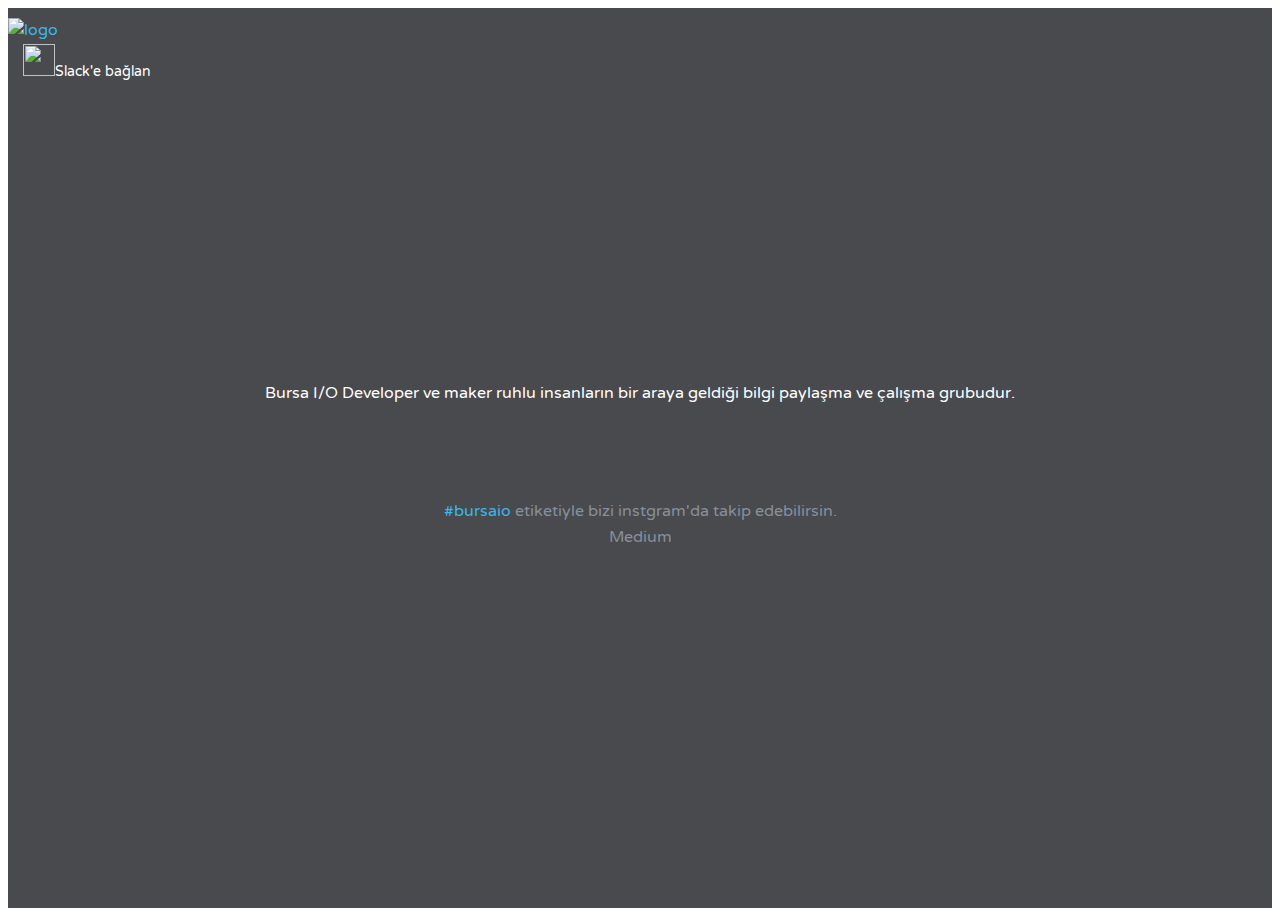
==== index.html @ a6c369d2 "gereksiz marginler kaldırıldı" ====
<!DOCTYPE html>
<html lang="en">

<head>
	<meta charset="utf-8">
	<meta http-equiv="X-UA-Compatible" content="IE=edge">
	<meta name="viewport" content="width=device-width, initial-scale=1">
	<!-- The above 3 meta tags *must* come first in the head; any other head content must come *after* these tags -->

	<title>Bursa I/O; Girişimcili, maker , teknoloji sohbetleri ve farklı konular ilgili atolyeler</title>

	
	<!-- Google font -->
	<link href="https://fonts.googleapis.com/css?family=Montserrat:400,700%7CVarela+Round" rel="stylesheet">

	<!-- Bootstrap -->
	<link type="text/css" rel="stylesheet" href="css/bootstrap.min.css" />

	<!-- Owl Carousel -->
	<link type="text/css" rel="stylesheet" href="css/owl.carousel.css" />
	<link type="text/css" rel="stylesheet" href="css/owl.theme.default.css" />

	<!-- Magnific Popup -->
	<link type="text/css" rel="stylesheet" href="css/magnific-popup.css" />

	<!-- Font Awesome Icon -->
	<link rel="stylesheet" href="css/font-awesome.min.css">

	<!-- Custom stlylesheet -->
	<link type="text/css" rel="stylesheet" href="css/style.css" />
<link type="text/css" rel="stylesheet" href="css/extra.css" />
	<!-- HTML5 shim and Respond.js for IE8 support of HTML5 elements and media queries -->
	<!-- WARNING: Respond.js doesn't work if you view the page via file:// -->
	<!--[if lt IE 9]>
		<script src="https://oss.maxcdn.com/html5shiv/3.7.3/html5shiv.min.js"></script>
		<script src="https://oss.maxcdn.com/respond/1.4.2/respond.min.js"></script>
	<![endif]-->
</head>

<body>
	<!-- Header -->
	<header id="home">
		<!-- Background Image -->
		<div class="bg-img" style="background-image: url('./img/background1.jpg');">
			<div class="overlay"></div>
		</div>
		<!-- /Background Image -->

		<!-- Nav -->
		<nav id="nav" class="navbar nav-transparent">
			<div class="container">

				<div class="navbar-header">
					<!-- Logo -->
					<div class="navbar-brand">
						<a href="index.html">
							<img class="logo" src="img/iologo.png" alt="logo">
							<img class="logo-alt" src="img/iologo.png" alt="logo">
						</a>
					</div>
					<!-- /Logo -->

					<!-- Collapse nav button -->
					<div class="nav-collapse">
						<span></span>
					</div>
					<!-- /Collapse nav button -->
				</div>

				<!--  Main navigation  -->
				<ul class="main-nav nav navbar-nav navbar-right">
					<li><a target="_blank" href="https://join.slack.com/t/bursaio/shared_invite/enQtMjYwOTU2ODk0NzQzLWM4YjNhZTA3ZDBiMmE3MjcxOTRmMTJjODY3Y2EzZjg5NmYzMTY0ZDVkNGVlN2Y0MDY4NTA2MGJkOGNlYTZiODk"><img src="img/slack.png" width="32" height="32">Slack'e bağlan</a></li>
				</ul>
				<!-- /Main navigation -->

			</div>
		</nav>
		<!-- /Nav -->

		<!-- home wrapper -->
		<div class="home-wrapper">
			<div class="container">
				<div class="row">

					<!-- home content -->
					<div class="col-md-10 col-md-offset-1">
						<div class="home-content">
							<p class="white-text">Bursa I/O Developer ve maker ruhlu insanların bir araya geldiği bilgi paylaşma ve çalışma grubudur.</p>
							<div class="d-flex">
								<a href="#"><i class="fa fa-facebook-f fa-2x"></i></a>
								<a href="#"><i class="fa fa-instagram fa-2x"></i></a>
								<a href="#"><i class="fa fa-github fa-2x"></i></a>
								<a href="#"><i class="fa fa-meetup fa-2x"></i></a>
								<a href="#"><i class="fa fa-slack fa-2x"></i></a>
								<a href="#"><i class="fa fa-podcast fa-2x"></i></a>
								<a href="#"><i class="fa fa-youtube fa-2x"></i></a>
								<a href="#"><i class="fa fa-medium fa-2x"></i></a>
								
							</div>
						</div>
						
					</div>
					<div><br><br></div>
					<div class="col-md-12">
						<div class="col-md-6" id='instgram'>
							<a href="https://www.instagram.com/explore/tags/bursaio/" target="_blank">#bursaio </a> etiketiyle bizi instgram'da takip edebilirsin.
							<ul id="instafeed"></ul>

						</div>
						<div class="col-md-6 medium" >
							 Medium
							<div class="row" id="Medium">
								
							</div>
						</div>						
					</div>
					<!-- /home content -->

				</div>
			</div>
		</div>
		<!-- /home wrapper -->

	</header>
	<!-- /Header -->

	
	<!-- jQuery Plugins -->
	<script type="text/javascript" src="js/jquery.min.js"></script>
	
	
	<script type="text/javascript" src="js/instafeed.min.js"></script>
	<script type="text/javascript" src="js/instgram.js"></script>
	<script type="text/javascript" src="js/medium.js"></script>
</body>

</html>
---- css/style.css ----
/*
Theme Name:
Author: yaminncco

Colors:
	Body 		  : #868F9B
	Headers 	: #10161A
	Primary 	: #3db6eb
	Dark      : #FCFCFF
	Grey 		  : #F4F4F4 #FAFAFA #EEE

Fonts: Montserrat Varela Round

Table OF Contents
------------------------------------
1 > General
2 > Logo
3 > Navigation
4 > Header
5 > About
6 > Portfolio
7 > Services
8 >  Why choose us
9 >  Numbers
10 > Pricing
11 > Testimonial
12 > Team
13 > Blog
14 > Blog post
15 > Blog sidebar
16 > Contact
17 > Footer
18 > Responsive
19 > Owl theme
20 > Back to top
21 > Preloader

------------------------------------*/

/*------------------------------------*\
	General
\*------------------------------------*/


/* -- typography -- */

body {
    font-family: 'Varela Round', sans-serif;
    font-size: 16px;
    line-height: 1.6;
    overflow-x: hidden;
    color: #868F9B;
}

h1, h2, h3, h4, h5, h6 {
    font-family: 'Montserrat', sans-serif;
    font-weight: 700;
    margin-top: 0px;
    margin-bottom: 20px;
    color: #10161A;
}

h1 {
    font-size: 54px;
}

h2 {
    font-size: 36px;
}

h3 {
    font-size: 21px;
}

h4 {
    font-size: 18px;
}

h5 {
    font-size: 16px;
}

a {
    color: #3db6eb;
    text-decoration: none;
    -webkit-transition: 0.2s opacity;
    transition: 0.2s opacity;
}

a:hover, a:focus {
    text-decoration: none;
    outline: none;
    opacity: 0.8;
    color: #3db6eb;
}

.main-color {
    color: #3db6eb;
}

.white-text {
    color: #FFF;
}

::-moz-selection {
    background-color: #3db6eb;
    color: #FFF;
}

::selection {
    background-color: #3db6eb;
    color: #FFF;
}

ul, ol {
    margin: 0;
    padding: 0;
    list-style: none
}

/* -- section  -- */

.section {
    position: relative;
}

.md-padding {
    padding-top: 120px;
    padding-bottom: 120px;
}

.sm-padding {
    padding-top: 60px;
    padding-bottom: 60px;
}


/* --  background section  -- */

.bg-grey {
    background-color: #FAFAFA;
    border-top: 1px solid #EEE;
    border-bottom: 1px solid #EEE;
}

.bg-dark {
    background-color: #1C1D21;
}


/* --  background image section  -- */

.bg-img {
    position: absolute;
    left: 0;
    top: 0;
    right: 0;
    bottom: 0;
    z-index: -1;
    background-position: center;
    background-size: cover;
    background-attachment: fixed;
}

.bg-img .overlay {
    position: absolute;
    left: 0;
    top: 0;
    right: 0;
    bottom: 0;
    opacity: .8;
    background: #1C1D21;
}


/* --  section header  -- */

.section-header {
    position: relative;
    margin-bottom: 60px;
}

.section-header .title {
    text-transform: capitalize;
}

.title:after {
    content:"";
  	display:block;
  	height:4px;
  	width:40px;
  	background-color: #3db6eb;
    margin-top: 20px;
}

.text-center .title:after {
    margin: 20px auto 0px;
}

/* --  Input  -- */

input[type="text"], input[type="email"], input[type="password"], input[type="number"], input[type="date"], input[type="url"], input[type="tel"], textarea {
    height: 40px;
    width: 100%;
    border: none;
	  background: #F4F4F4;
    border-bottom: 2px solid #EEE;
    color: #354052;
    padding: 0px 10px;
    opacity: 0.5;
    -webkit-transition: 0.2s border-color, 0.2s opacity;
    transition: 0.2s border-color, 0.2s opacity;
}

textarea {
    padding: 10px 10px;
    min-height: 80px;
    resize: vertical;
}

input[type="text"]:focus, input[type="email"]:focus, input[type="password"]:focus, input[type="number"]:focus, input[type="date"]:focus, input[type="url"]:focus, input[type="tel"]:focus, textarea:focus {
    border-color: #3db6eb;
    opacity: 1;
}

/* --  Buttons  -- */

.main-btn, .white-btn, .outline-btn {
    display: inline-block;
    padding: 10px 35px;
    margin: 3px;
    border: 2px solid transparent;
    border-radius: 3px;
    -webkit-transition: 0.2s opacity;
    transition: 0.2s opacity;
}

.main-btn {
    background: #3db6eb;
    color: #FFF;
}

.white-btn {
    background: #FFF;
    color: #10161A !important;
}

.outline-btn {
    background: transparent;
    color: #3db6eb !important;
    border-color: #3db6eb;
}

.main-btn:hover, .white-btn:hover, .outline-btn:hover {
    opacity: 0.8;
}


/*------------------------------------*\
	Logo
\*------------------------------------*/

.navbar-brand {
    padding: 0;
}

.navbar-brand .logo, .navbar-brand .logo-alt {
    max-height: 50px;
    display: block;
}

#nav:not(.nav-transparent):not(.fixed-nav) .navbar-brand .logo-alt {
	display: none;
}

#nav.nav-transparent:not(.fixed-nav) .navbar-brand .logo {
	display: none;
}

#nav.fixed-nav .navbar-brand .logo-alt {
    display: none;
}

@media only screen and (max-width: 767px) {
    #nav.nav-transparent .navbar-brand .logo-alt {
        display: none !important;
    }
    #nav.nav-transparent .navbar-brand .logo {
        display: block !important;
    }
}


/*------------------------------------*\
	Navigation
\*------------------------------------*/

#nav {
    padding: 10px 0px;
    background: #FFF;
    -webkit-transition: 0.2s padding;
    transition: 0.2s padding;
    z-index: 999;
}

#nav.navbar {
    border: none;
    border-radius: 0;
    margin-bottom: 0px;
}

#nav.fixed-nav {
    position: fixed;
    left: 0;
    right: 0;
    padding: 0px 0px;
    background-color: #FFF !important;
    border-bottom: 1px solid #EEE;
}

#nav.nav-transparent {
    background: transparent;
}


/* -- default nav -- */

@media only screen and (min-width: 768px) {
    .main-nav li {
        padding: 0px 15px;
    }
    .main-nav li a {
        font-size: 14px;
        -webkit-transition: 0.2s color;
        transition: 0.2s color;
    }
    .main-nav>li>a {
        color: #10161A;
        padding: 15px 0px;
    }
    #nav.nav-transparent:not(.fixed-nav) .main-nav>li>a {
        color: #fff;
    }
    .main-nav>li>a:hover, .main-nav>li>a:focus, .main-nav>li.active>a {
        background: transparent;
        color: #3db6eb;
    }
    .main-nav>li>a:after {
        content: "";
        display: block;
        background-color: #3db6eb;
        height: 2px;
        width: 0%;
        -webkit-transition: 0.2s width;
        transition: 0.2s width;
    }
    .main-nav>li>a:hover:after, .main-nav>li.active>a:after {
        width: 100%;
    }
    /* dropdown */
    .has-dropdown {
        position: relative;
    }
    .has-dropdown>a:before {
        font-family: 'FontAwesome';
        content: "\f054";
        font-size: 6px;
        margin-left: 6px;
        float: right;
        -webkit-transform: rotate(90deg);
        -ms-transform: rotate(90deg);
        transform: rotate(90deg);
        -webkit-transition: 0.2s transform;
        transition: 0.2s transform;
    }
    .dropdown {
        position: absolute;
        right: -50%;
        top: 0;
        background-color: #3db6eb;
        width: 200px;
        -webkit-box-shadow: 0px 5px 5px -5px rgba(53, 64, 82, 0.2);
        box-shadow: 0px 5px 5px -5px rgba(53, 64, 82, 0.2);
        -webkit-transform: translateY(15px) translateX(50%);
        -ms-transform: translateY(15px) translateX(50%);
        transform: translateY(15px) translateX(50%);
        opacity: 0;
        visibility: hidden;
        -webkit-transition: 0.2s all;
        transition: 0.2s all;
    }
    .main-nav>.has-dropdown>.dropdown {
        top: 100%;
        right: 50%;
    }
    .main-nav>.has-dropdown>.dropdown .dropdown.dropdown-left {
        right: 150%;
    }
    .dropdown li a {
        display: block;
        color: #FFF;
        border-top: 1px solid rgba(250, 250, 250, 0.1);
        padding: 10px 0px;
    }
    .dropdown li:nth-child(1) a {
        border-top: none;
    }
    .has-dropdown:hover>.dropdown {
        opacity: 1;
        visibility: visible;
        -webkit-transform: translateY(0px) translateX(50%);
        -ms-transform: translateY(0px) translateX(50%);
        transform: translateY(0px) translateX(50%);
    }
    .has-dropdown:hover>a:before {
        -webkit-transform: rotate(0deg);
        -ms-transform: rotate(0deg);
        transform: rotate(0deg);
    }
    .nav-collapse {
        display: none;
    }
}


/* -- mobile nav -- */

@media only screen and (max-width: 767px) {
    #nav {
        padding: 0px 0px;
    }
    #nav.nav-transparent {
        background: #FFF;
    }
    .main-nav {
        position: fixed;
        right: 0;
        height: calc(100vh - 80px);
        -webkit-box-shadow: 0px 80px 0px 0px #1C1D21;
        box-shadow: 0px 80px 0px 0px #1C1D21;
        max-width: 250px;
        width: 0%;
        -webkit-transform: translateX(100%);
        -ms-transform: translateX(100%);
        transform: translateX(100%);
        margin: 0;
        overflow-y: auto;
        background: #1C1D21;
        -webkit-transition: 0.2s all;
        transition: 0.2s all;
    }
    #nav.open .main-nav {
        -webkit-transform: translateX(0%);
        -ms-transform: translateX(0%);
        transform: translateX(0%);
        width: 100%;
    }
    .main-nav li {
        border-top: 1px solid rgba(250, 250, 250, 0.1);
    }
    .main-nav li a {
        display: block;
        color: #FFF;
        -webkit-transition: 0.2s all;
        transition: 0.2s all;
    }
    .main-nav>li.active {
        border-left: 6px solid #3db6eb;
    }
    .main-nav li a:hover, .main-nav li a:focus {
        background-color: #3db6eb;
        color: #FFF;
        opacity: 1;
    }
    .has-dropdown>a:after {
        content: "\f054";
        font-family: 'FontAwesome';
        float: right;
        -webkit-transition: 0.2s -webkit-transform;
        transition: 0.2s -webkit-transform;
        transition: 0.2s transform;
        transition: 0.2s transform, 0.2s -webkit-transform;
    }
    .dropdown {
        opacity: 0;
        visibility: hidden;
        height: 0;
        background: rgba(250, 250, 250, 0.1);
    }
    .dropdown li a {
        padding: 6px 10px;
    }
    .has-dropdown.open-drop>a:after {
        -webkit-transform: rotate(90deg);
        -ms-transform: rotate(90deg);
        transform: rotate(90deg);
    }
    .has-dropdown.open-drop>.dropdown {
        opacity: 1;
        visibility: visible;
        height: auto;
        -webkit-transition: 0.2s all;
        transition: 0.2s all;
    }
}


/* -- nav btn collapse -- */

.nav-collapse {
    position: relative;
    float: right;
    width: 40px;
    height: 40px;
    margin-top: 5px;
    margin-right: 5px;
    cursor: pointer;
    z-index: 99999;
}

.nav-collapse span {
    display: block;
    -webkit-transform: translate(-50%, -50%);
    -ms-transform: translate(-50%, -50%);
    transform: translate(-50%, -50%);
    position: absolute;
    top: 50%;
    left: 50%;
    width: 25px;
}

.nav-collapse span:before, .nav-collapse span:after {
    content: "";
    display: block;
}

.nav-collapse span, .nav-collapse span:before, .nav-collapse span:after {
    height: 4px;
    background: #10161A;
    -webkit-transition: 0.2s all;
    transition: 0.2s all;
}

.nav-collapse span:before {
    -webkit-transform: translate(0%, 10px);
    -ms-transform: translate(0%, 10px);
    transform: translate(0%, 10px);
}

.nav-collapse span:after {
    -webkit-transform: translate(0%, -14px);
    -ms-transform: translate(0%, -14px);
    transform: translate(0%, -14px);
}

#nav.open .nav-collapse span {
    background: transparent;
}

#nav.open .nav-collapse span:before {
    -webkit-transform: translateY(0px) rotate(-135deg);
    -ms-transform: translateY(0px) rotate(-135deg);
    transform: translateY(0px) rotate(-135deg);
}

#nav.open .nav-collapse span:after {
    -webkit-transform: translateY(-4px) rotate(135deg);
    -ms-transform: translateY(-4px) rotate(135deg);
    transform: translateY(-4px) rotate(135deg);
}


/*------------------------------------*\
	Header
\*------------------------------------*/

header {
    position: relative;
}

#home {
    height: 100vh;
}

#home .home-wrapper {
    position: absolute;
    left: 0px;
    right: 0px;
    top: 50%;
    -webkit-transform: translateY(-50%);
    -ms-transform: translateY(-50%);
    transform: translateY(-50%);
    text-align: center;
}

.home-content h1 {
  text-transform: uppercase;
}
.home-content button {
  margin-top: 20px;
}

.header-wrapper h2 {
    display: inline-block;
    margin-bottom: 0px;
}

.header-wrapper .breadcrumb {
    float: right;
    background: transparent;
    margin-bottom: 0px;
}

.header-wrapper .breadcrumb .breadcrumb-item.active {
    color: #868F9B;
}

.breadcrumb>li+li:before {
    color: #868F9B;
}

.d-flex>a{
    margin:10px;
}


/*
Medium İçerik
*/
#Medium{
    overflow-y: scroll;
    max-height: 220px;
}

#Medium a{
    color: #90c052;
}
.blog-post{
    margin-bottom: 10px;
}

#Medium h4{
    margin-bottom: 0;
}

#Medium span{
    text-align: left;
}


/*------------------------------------*\
	About
\*------------------------------------*/

.about {
    position: relative;
    text-align: center;
    padding: 40px 20px;
    border: 1px solid #EEE;
    margin: 15px 0px;
}

.about i {
    font-size: 36px;
    color: #3db6eb;
    margin-bottom: 20px;
}

.about:after {
    content: "";
    background-color: #1C1D21;
    position: absolute;
    left: 0;
    top: 0;
    bottom: 0;
    width: 0%;
    z-index: -1;
    -webkit-transition: 0.2s width;
    transition: 0.2s width;
}

.about:hover:after {
    width: 100%;
}

.about h3 {
    -webkit-transition: 0.2s color;
    transition: 0.2s color;
}

.about:hover h3 {
    color: #fff;
}


/*------------------------------------*\
	Portfolio
\*------------------------------------*/

.work {
    position: relative;
    padding: 20px;
}

.work>img {
  width: 100%;
}

.work .overlay {
    background: #1C1D21;
    position: absolute;
    top: 0px;
    left: 0px;
    right: 0px;
    bottom: 0px;
    opacity: 0;
    -webkit-transition: 0.2s opacity;
    transition: 0.2s opacity;
    -webkit-transition-delay: 0.2s;
    transition-delay: 0.2s;
}

.work:hover .overlay {
    -webkit-transition-delay: 0s;
    transition-delay: 0s;
    opacity: 0.8;
}

.work .work-content {
    position: absolute;
    left: 25px;
    right: 25px;
    top: 50%;
    text-align: center;
    -webkit-transform: translateY(-50%);
    -ms-transform: translateY(-50%);
    transform: translateY(-50%);
}

.work .work-content h3 {
    -webkit-transform: translateY(100%);
    -ms-transform: translateY(100%);
    transform: translateY(100%);
    opacity: 0;
    color: #FFF;
    margin-bottom: 10px;
    -webkit-transition: 0.2s all;
    transition: 0.2s all;
    -webkit-transition-delay: 0.1s;
    transition-delay: 0.1s;
}

.work:hover .work-content h3 {
    -webkit-transform: translateY(0%);
    -ms-transform: translateY(0%);
    transform: translateY(0%);
    opacity: 1;
    -webkit-transition-delay: 0.1s;
    transition-delay: 0.1s;
}

.work .work-content span {
    display: block;
    text-transform: uppercase;
    -webkit-transform: translateY(100%);
    -ms-transform: translateY(100%);
    transform: translateY(100%);
    opacity: 0;
    color: #3db6eb;
    margin-bottom: 5px;
    -webkit-transition: 0.2s all;
    transition: 0.2s all;
    -webkit-transition-delay: 0.2s;
    transition-delay: 0.2s;
}

.work:hover .work-content span {
    -webkit-transform: translateY(0%);
    -ms-transform: translateY(0%);
    transform: translateY(0%);
    opacity: 1;
    -webkit-transition-delay: 0s;
    transition-delay: 0s;
}

.work .work-link {
    text-align: center;
    margin-top: 20px;
    opacity: 0;
    -webkit-transition: 0.2s opacity;
    transition: 0.2s opacity;
}

.work .work-link a {
    display: inline-block;
    width: 50px;
    height: 50px;
    background-color: #3db6eb;
    color: #FFF;
    line-height: 50px;
    text-align: center;
}

.work:hover .work-link {
    -webkit-transition-delay: 0.2s;
    transition-delay: 0.2s;
    opacity: 1;
}


/*------------------------------------*\
	Services
\*------------------------------------*/

.service {
    position: relative;
    padding: 40px 20px 40px 70px;
    margin: 15px 0px;
    border: 1px solid #EEE;
}

.service i {
    position: absolute;
    left: 20px;
    text-align: center;
    font-size: 32px;
    color: #3db6eb;
    border-radius: 50%;
}

.service:after {
    content: "";
    background-color: #1C1D21;
    position: absolute;
    left: 0;
    top: 0;
    bottom: 0;
    width: 0%;
    z-index: -1;
    -webkit-transition: 0.2s width;
    transition: 0.2s width;
}

.service:hover:after {
    width: 100%;
}

.service h3 {
  -webkit-transition: 0.2s color;
  transition: 0.2s color;
}

.service:hover h3 {
    color: #fff;
}

/*------------------------------------*\
	Why choose us
\*------------------------------------*/

.feature {
    margin: 15px 0px;
}
.feature i {
    float: left;
    padding: 5px;
    border-radius: 50%;
    color: #3db6eb;
    border: 1px solid #3db6eb;
    margin-right: 5px;
}

/*------------------------------------*\
	Numbers
\*------------------------------------*/

.number {
    text-align: center;
    margin: 15px 0px;
}

.number i {
    color: #3db6eb;
    font-size: 36px;
    margin-bottom: 20px;
}

.number h3 {
    font-size: 36px;
    margin-bottom: 10px;
}


/*------------------------------------*\
	Pricing
\*------------------------------------*/

.pricing {
    position: relative;
    text-align: center;
    border: 1px solid #EEE;
    background-color: #FFF;
    z-index: 11;
    margin: 15px 0px;
}

.pricing::after {
    content: "";
    background-color: #1C1D21;
    position: absolute;
    left: 0;
    right: 0;
    top: 0;
    height: 0%;
    z-index: -1;
    -webkit-transition: 0.2s height;
    transition: 0.2s height;
}

.pricing:hover:after {
    height: 100%;
}

.pricing .price-head {
    position: relative;
    margin-bottom: 20px;
}

.pricing .price-title {
    display: block;
    padding: 40px 0px 20px;
    text-transform: uppercase;
    -webkit-transition: 0.2s color;
    transition: 0.2s color;
}

.pricing:hover .price-title {
    color: #3db6eb;
}

.pricing .price {
    position: relative;
    width: 140px;
    height: 140px;
    line-height: 140px;
    text-align: center;
    margin: auto;
    border-radius: 50%;
    border: 2px solid #3db6eb;
}

.pricing .price h3 {
  font-size: 42px;
  margin: 0px;
  -webkit-transition: 0.2s color;
  transition: 0.2s color;
  -webkit-transform: translateY(-50%);
      -ms-transform: translateY(-50%);
          transform: translateY(-50%);
  top: 50%;
  position: absolute;
  left: 0;
  right: 0;
}

.pricing:hover .price h3 {
    color: #fff;
}

.pricing .duration {
    display: block;
    font-size: 14px;
    text-transform: uppercase;
    color: #10161A;
    -webkit-transition: 0.2s color;
    transition: 0.2s color;
}

.pricing:hover .duration {
    color: #fff;
}

.pricing .price-btn {
    padding-top: 20px;
    padding-bottom: 40px;
}

/*------------------------------------*\
	Testimonial
\*------------------------------------*/

.testimonial {
    margin: 15px 0px;
}

.testimonial-meta {
    position: relative;
    padding-left: 90px;
    height: 70px;
    margin-bottom: 20px;
    padding-top: 10px;
}

.testimonial img {
    position: absolute;
    left: 0;
    top: 0;
    width: 70px !important;
    height: 70px !important;
    border-radius: 50%;
}

.testimonial h3 {
    margin-bottom: 5px;
}

.testimonial span {
    font-size: 14px;
    color: #3db6eb;
    text-transform: uppercase;
}


/*------------------------------------*\
	Team
\*------------------------------------*/

.team {
    position: relative;
    background-color: #F4F4F4;
    padding: 40px 20px;
    margin: 15px 0px;
}

.team::after {
    content: "";
    background-color: #1C1D21;
    position: absolute;
    left: 0;
    right: 0;
    top: 0;
    height: 0%;
    z-index: 1;
    -webkit-transition: 0.2s height;
    transition: 0.2s height;
}

.team:hover:after {
    height: 100%;
}

.team-img {
    position: relative;
    margin-bottom: 20px;
    z-index: 11;
}

.team-img>img {
  width: 100%;
}

.team .overlay {
    background: #1C1D21;
    position: absolute;
    bottom: 0;
    left: 0;
    right: 0;
    top: 0;
    opacity: 0;
    -webkit-transition: 0.2s opacity;
    transition: 0.2s opacity;
}

.team:hover .overlay {
    opacity: 0.8;
}

.team .team-content {
    text-align: center;
    position: relative;
    z-index: 11;
}

.team .team-content h3 {
    margin-bottom: 10px;
    -webkit-transition: 0.2s color;
    transition: 0.2s color;
}

.team .team-content span {
    font-size: 14px;
    text-transform: uppercase;
    -webkit-transition: 0.2s color;
    transition: 0.2s color;
}

.team:hover .team-content h3 {
    color: #FFF;
}

.team:hover .team-content span {
    color: #3db6eb;
}

.team .team-social {
    position: absolute;
    top: 0;
    right: 0;
    opacity: 0;
    -webkit-transition: 0.2s opacity;
    transition: 0.2s opacity;
}

.team .team-social a {
    display: block;
    line-height: 50px;
    width: 50px;
    text-align: center;
    background-color: #3db6eb;
    color: #FFF;
}

.team:hover .team-social {
    opacity: 1;
}


/*------------------------------------*\
	Blog
\*------------------------------------*/

.blog {
    background-color: #FFF;
    margin: 15px 0px;
}

.blog .blog-content {
    padding: 20px 20px 40px;
}

.blog .blog-meta {
    margin-bottom: 20px;
}

.blog .blog-meta li {
    display: inline-block;
    font-size: 14px;
    color: #10161A;
    margin-right: 10px;
}

.blog .blog-meta li i {
    color: #3db6eb;
    margin-right: 5px;
}

/*------------------------------------*\
	Blog post
\*------------------------------------*/

#main .blog .blog-content {
  padding: 20px 0px 0px;
}

#main .blog {
  margin-top: 0px;
}

/* -- blog tags -- */

.blog-tags {
    margin: 40px 0px;
}

.blog-tags h5 {
    margin-bottom: 0;
    display: inline-block;
}

.blog-tags a {
    display: inline-block;
    padding: 6px 13px;
    font-size: 14px;
    margin: 2px 0px;
    background: #F4F4F4;
    color: #10161A;
}

.blog-tags a:hover {
  color: #FFF;
  background-color: #3db6eb;
}

.blog-tags a i {
    margin-right: 3px;
    color: #3db6eb;
}

.blog-tags a:hover i {
  color: #FFF;
}


/* -- blog author -- */

.blog-author {
    margin: 40px 0px;
}

.blog-author .media .media-left {
    padding-right: 20px;
}

.blog-author .media {
    padding: 20px;
    border: 1px solid #EEE;
}

.blog-author .media .media-heading {
    padding-bottom: 20px;
    margin-bottom: 20px;
    border-bottom: 1px solid #EEE;
}

.blog-author .media .media-heading h3 {
    display: inline-block;
    margin: 0;
    text-transform: uppercase;
}

.blog-author .media .media-heading .author-social {
  float: right;
}

.blog-author .author-social a {
    display: inline-block;
    width: 24px;
    height: 24px;
    text-align: center;
    line-height: 24px;
    border-radius: 3px;
    margin-left: 5px;
    color: #FFF;
    background-color: #3db6eb;
}

/* -- blog comments -- */

.blog-comments {
    margin: 40px 0px;
}

.blog-comments .media {
    padding: 20px;
    background-color: #FFF;
    border-top: 1px solid #EEE;
    border-bottom: 0px;
    border-right: 1px solid #EEE;
    border-left: 1px solid #EEE;
    margin-top: 0px;
}

.blog-comments .media:first-child {
    border-bottom: 0px;
}

.blog-comments .media:last-child {
    border-bottom: 1px solid #EEE;
}

.blog-comments .media .media-left {
  padding-right: 20px;
}

.blog-comments .media .media-body .media-heading {
    text-transform: uppercase;
    margin-bottom:10px;
}

.blog-comments .media .media-body .media-heading .time {
    font-size: 12px;
    margin-left: 20px;
    font-weight: 400;
    color: #868F9B;
}

.blog-comments .media .media-body .media-heading .reply {
    float: right;
    margin: 0;
    font-size: 12px;
    text-transform: uppercase;
    font-weight: 400;
}

.blog-comments .media.author {
    background-color: #F4F4F4;
    border-color: #3db6eb;
    border-bottom: 1px solid #3db6eb;
}
.blog-comments .media.author>.media-body>.media-heading {
    color: #3db6eb;
}

.blog-comments .media.author + .media {
    border-top: 0px;
}

/* blog reply form */

.reply-form {
    margin: 40px 0px;
}

.reply-form form .input, .reply-form form .input , .reply-form form textarea {
	margin-bottom:20px;
}

.reply-form form .input, .reply-form form .input {
    width: calc(50% - 10px);
    display: inline-block;
}

.reply-form form .input:nth-child(2) {
    margin-left: 15px;
}


/*------------------------------------*\
	Blog sidebar
\*------------------------------------*/

#aside .widget {
    margin-bottom: 40px;
}

.widget h3 {
  text-transform: uppercase;
}

/* -- search sidebar -- */

#aside .widget-search {
    position: relative;
}

#aside .widget-search .search-input {
    padding-right: 50px;
}

#aside .widget-search .search-btn {
    position: absolute;
    right: 0px;
	  bottom: 0px;
    width: 40px;
    height: 40px;
    border: none;
    line-height: 40px;
    background-color: transparent;
    color: #3db6eb;
}

/* -- category sidebar -- */

.widget-category a {
    display: block;
    font-size: 14px;
    color: #354052;
    border-bottom: 1px solid #EEE;
    padding: 5px;
}

.widget-category a:nth-child(1) {
  border-top: 1px solid #EEE;
}

.widget-category a span {
    float: right;
    color: #3db6eb;
}

.widget-category a:hover {
    color: #3db6eb;
}

/* -- tags sidebar -- */

.widget-tags a {
  display: inline-block;
  padding: 6px 13px;
  font-size: 14px;
  margin: 2px 0px;
  background: #F4F4F4;
  color: #10161A;
}

.widget-tags a:hover {
  color: #FFF;
  background-color: #3db6eb;
}

/* -- posts sidebar -- */

.widget-post {
    min-height: 70px;
    margin-bottom: 25px;
}

.widget-post img {
    display: block;
    float: left;
    margin-right: 10px;
    margin-top: 5px;
}

.widget-post a {
    display: block;
    color: #10161A;
}

.widget-post a:hover {
    color: #3db6eb;
}

.widget-post .blog-meta {
    display: inline-block;
}

.widget-post .blog-meta li {
    display: inline-block;
    margin-right: 5px;
    color: #3db6eb;
    font-size: 12px;
}

.widget-post li i {
    color: #3db6eb;
    margin-right: 5px;
}



/*------------------------------------*\
	Contact
\*------------------------------------*/

.contact {
    margin: 15px 0px;
    text-align: center;
}

.contact i {
    font-size: 36px;
    color: #3db6eb;
    margin-bottom: 20px;
}

.contact-form {
    text-align: center;
    margin-top: 40px;
}

.contact-form .input {
    margin-bottom: 20px;
}


.contact-form .input:nth-child(1), .contact-form .input:nth-child(2) {
    width: calc(50% - 10px);
}

.contact-form .input:nth-child(2) {
    margin-left: 15px;
}

/*------------------------------------*\
	Footer
\*------------------------------------*/

#footer {
    position: relative;
}

.footer-logo {
    text-align: center;
    margin-bottom: 40px;
}

.footer-logo>a>img {
    max-height: 80px;
}

.footer-follow {
    text-align: center;
    margin-bottom: 20px;
}

.footer-follow li {
    display: inline-block;
    margin-right: 10px;
    margin-bottom: 13px;
}

.footer-follow li a {
  display: inline-block;
  width: 50px;
  height: 50px;
  line-height: 50px;
  text-align: center;
  border-radius: 3px;
  background-color: #3db6eb;
  color:#FFF;
}

.footer-copyright p {
    text-align: center;
    font-size: 14px;
    text-transform: uppercase;
    margin: 0;
}


/*------------------------------------*\
	Responsive
\*------------------------------------*/


@media only screen and (max-width: 991px) {}

@media only screen and (max-width: 767px) {
  .section-header h2.title {
  		font-size:31.5px;
	}

  .main-btn , .default-btn , .outline-btn , .white-btn  {
  		padding: 8px 22px;
  		font-size:14px;
	}

  .home-content h1 {
		font-size:36px;
	}

  .header-wrapper h2 {
      margin-bottom: 20px;
      text-align: center;
      display: block;
  }

  .header-wrapper .breadcrumb {
      float: none;
      text-align: center;
  }
}

@media only screen and (max-width: 480px) {
  #portfolio [class*='col-xs'] {
		  width:100%;
	}

  #numbers [class*='col-xs'] {
		  width:100%;
	}

  .contact-form .input:nth-child(1), .contact-form .input:nth-child(2) {
      width: 100%;
  }
  .contact-form .input:nth-child(2) {
      margin-left: 0px;
  }

  .reply-form form .input, .reply-form form .input {
      width: 100%;
  }
  .reply-form form .input:nth-child(2) {
      margin-left: 0px;
  }



  .blog-author .media .media-left {
      display: block;
      padding-right: 0;
      margin-bottom: 20px;
  }
  .blog-author .media {
      text-align: center;
  }
  .blog-author .media .media-heading .author-social {
      margin-top: 10px;
      float: none;
  }
  .blog-author .media .media-left img {
      margin: auto;
  }

  .blog-comments .media .media {
      margin:0px -15px;
  }
}



/*------------------------------------*\
	Owl theme
\*------------------------------------*/

/* -- dots -- */

.owl-theme .owl-dots .owl-dot span {
    border: none;
    background: #EEE;
    -webkit-transition: 0.2s all;
    transition: 0.2s all;
}

.owl-theme .owl-dots .owl-dot:hover span {
    background: #3db6eb;
}
.owl-theme .owl-dots .owl-dot.active span {
	  background: #3db6eb;
	  width:20px;
}

/* -- nav -- */

.owl-theme .owl-nav {
    opacity: 0;
    -webkit-transition: 0.2s opacity;
    transition: 0.2s opacity;
}

.owl-theme:hover .owl-nav {
    opacity: 1;
}

.owl-theme .owl-nav [class*='owl-'] {
    position: absolute;
    top: 50%;
    -webkit-transform: translateY(-50%);
        -ms-transform: translateY(-50%);
            transform: translateY(-50%);
    background: #3db6eb;
    color: #FFF;
  	padding: 0px;
  	width: 50px;
  	height: 50px;
  	border-radius:3px;
  	line-height: 50px;
  	margin: 0;
}

.owl-theme .owl-prev {
    left: 0px;
}

.owl-theme .owl-next {
    right: 0px;
}

.owl-theme .owl-nav [class*='owl-']:hover {
    opacity: 0.8;
    background: #3db6eb;
}


/*------------------------------------*\
	Back to top
\*------------------------------------*/

#back-to-top {
  	display:none;
  	position: fixed;
  	bottom: 20px;
  	right: 20px;
  	width: 50px;
  	height: 50px;
  	line-height: 50px;
  	text-align: center;
  	background: #3db6eb;
  	border-radius:3px;
  	color: #FFF;
  	z-index: 9999;
    -webkit-transition: 0.2s opacity;
    transition: 0.2s opacity;
  	cursor: pointer;
}

#back-to-top:after {
    content: "\f106";
    font-family: 'FontAwesome';
}

#back-to-top:hover {
    opacity: 0.8;
}

/*------------------------------------*\
	Preloader
\*------------------------------------*/


#preloader {
    position: fixed;
    left: 0;
    top: 0;
    bottom: 0;
    right: 0;
    background-color: #FFF;
    z-index: 99999;
}

.preloader {
    position: absolute;
    left: 50%;
    top: 50%;
    -webkit-transform: translate(-50%, -50%);
        -ms-transform: translate(-50%, -50%);
            transform: translate(-50%, -50%);
}
.preloader span {
    display: inline-block;
    background-color: #3db6eb;
    width: 25px;
    height: 25px;
    -webkit-animation: 1s preload ease-in-out infinite;
            animation: preload 1s ease-in-out infinite;
    -webkit-transform: scale(0);
        -ms-transform: scale(0);
            transform: scale(0);
    border-radius:50%;
}

.preloader span:nth-child(1) {
    -webkit-animation-delay: 0s;
            animation-delay: 0s;
}

.preloader span:nth-child(2) {
    -webkit-animation-delay: 0.1s;
            animation-delay: 0.1s;
}

.preloader span:nth-child(3) {
    -webkit-animation-delay: 0.15s;
            animation-delay: 0.15s;
}

.preloader span:nth-child(4) {
    -webkit-animation-delay: 0.2s;
            animation-delay: 0.2s;
}

@-webkit-keyframes preload {
	0% {
	   -webkit-transform:scale(0);
	           transform:scale(0);
	}
  50% {
    -webkit-transform:scale(1);
            transform:scale(1);
  }
  100% {
    -webkit-transform:scale(0);
            transform:scale(0);
  }
}

@keyframes preload {
	0% {
	   -webkit-transform:scale(0);
	           transform:scale(0);
	}
  50% {
    -webkit-transform:scale(1);
            transform:scale(1);
  }
  100% {
    -webkit-transform:scale(0);
            transform:scale(0);
  }
}
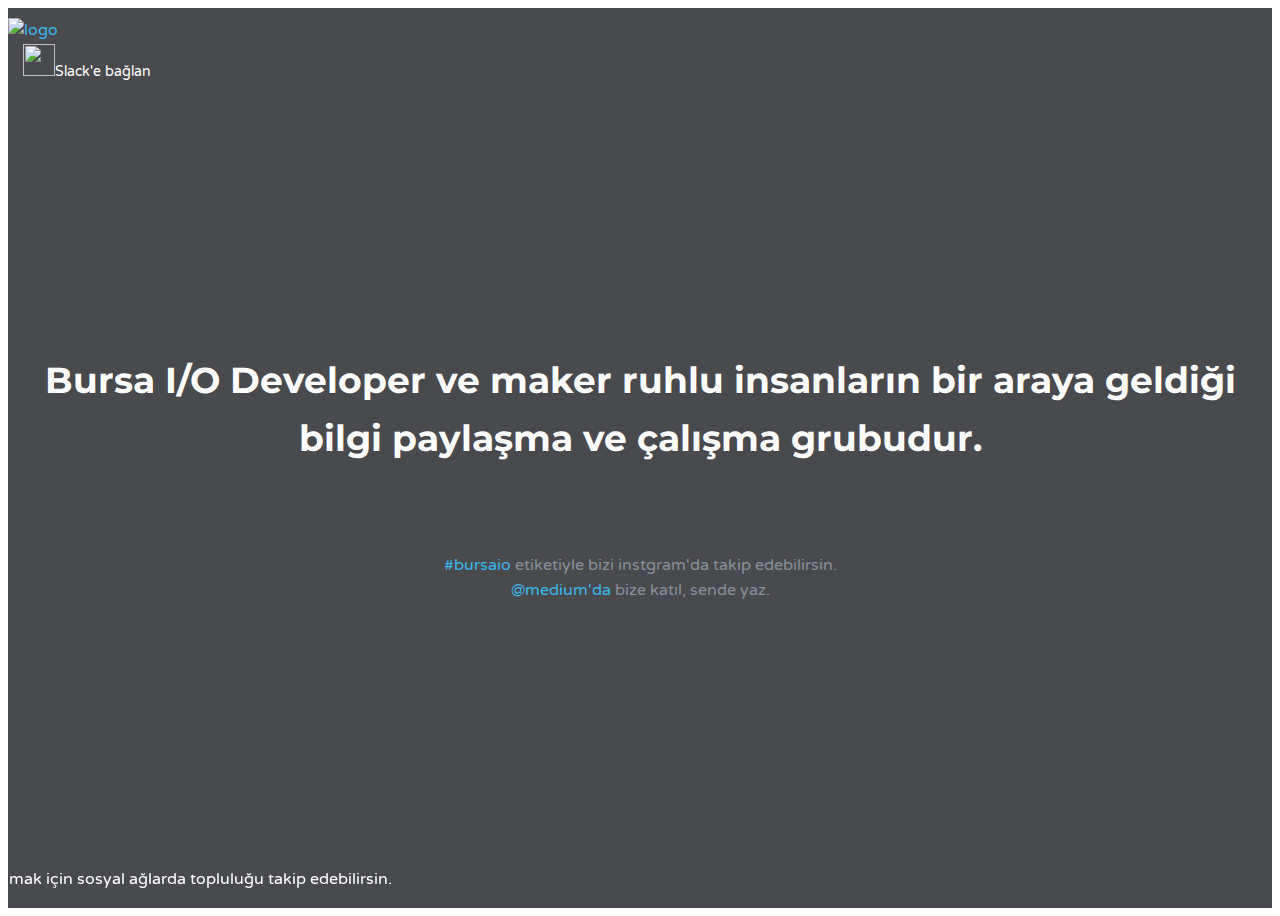
==== commit 1dde7770: "tablet için responsive hale geitirildi" ====
--- a/index.html
+++ b/index.html
@@ -7,9 +7,8 @@
 	<meta name="viewport" content="width=device-width, initial-scale=1">
 	<!-- The above 3 meta tags *must* come first in the head; any other head content must come *after* these tags -->
 
-	<title>Bursa I/O; Girişimcili, maker , teknoloji sohbetleri ve farklı konular ilgili atolyeler</title>
+	<title>Bursa I/O; Girişimcilik, maker , teknoloji sohbetleri ve farklı konular ilgili atolyeler</title>
 
-	
 	<!-- Google font -->
 	<link href="https://fonts.googleapis.com/css?family=Montserrat:400,700%7CVarela+Round" rel="stylesheet">
 
@@ -35,6 +34,8 @@
 		<script src="https://oss.maxcdn.com/html5shiv/3.7.3/html5shiv.min.js"></script>
 		<script src="https://oss.maxcdn.com/respond/1.4.2/respond.min.js"></script>
 	<![endif]-->
+	<script type="text/javascript" src="https://cdnjs.cloudflare.com/ajax/libs/moment.js/2.22.1/moment.min.js"></script>
+	<script type="text/javascript" src="https://cdnjs.cloudflare.com/ajax/libs/moment.js/2.22.1/locale/tr.js"></script>
 </head>
 
 <body>
@@ -85,30 +86,37 @@
 					<!-- home content -->
 					<div class="col-md-10 col-md-offset-1">
 						<div class="home-content">
-							<p class="white-text">Bursa I/O Developer ve maker ruhlu insanların bir araya geldiği bilgi paylaşma ve çalışma grubudur.</p>
+							<p style="margin-bottom: 40px" class="white-text">
+								<h2 class="white-text">
+									Bursa I/O Developer ve maker ruhlu insanların bir araya geldiği bilgi paylaşma ve çalışma grubudur.
+								</h2>
+								</p>
+							<p class="meetup" >
+								
+							</p>
 							<div class="d-flex">
-								<a href="#"><i class="fa fa-facebook-f fa-2x"></i></a>
-								<a href="#"><i class="fa fa-instagram fa-2x"></i></a>
-								<a href="#"><i class="fa fa-github fa-2x"></i></a>
-								<a href="#"><i class="fa fa-meetup fa-2x"></i></a>
-								<a href="#"><i class="fa fa-slack fa-2x"></i></a>
-								<a href="#"><i class="fa fa-podcast fa-2x"></i></a>
-								<a href="#"><i class="fa fa-youtube fa-2x"></i></a>
-								<a href="#"><i class="fa fa-medium fa-2x"></i></a>
-								
+								<a href="https://www.facebook.com/groups/bursaio/" target="_blank"><i class="fa fa-facebook-f fa-2x"></i></a>
+								<a href="https://www.instagram.com/bursaioofficial/" target="_blank"><i class="fa fa-instagram fa-2x"></i></a>
+								<a href="https://github.com/bursaio" target="_blank"><i class="fa fa-github fa-2x"></i></a>
+								<a href="https://www.meetup.com/Bursa-I-O-Bulusmalari/" target="_blank"><i class="fa fa-meetup fa-2x"></i></a>
+								<a href="https://bursaio.slack.com/" target="_blank"><i class="fa fa-slack fa-2x"></i></a>
+								<a href="https://www.spreaker.com/user/bursaio" target="_blank"><i class="fa fa-podcast fa-2x"></i></a>
+								<a href="https://www.youtube.com/channel/UC7K5UozYteG5y96En8FuVSw" target="_blank"><i class="fa fa-youtube fa-2x"></i></a>
+								<a href="https://medium.com/bursa-i-o" target="_blank"><i class="fa fa-medium fa-2x"></i></a>
 							</div>
 						</div>
 						
 					</div>
-					<div><br><br></div>
-					<div class="col-md-12">
+					
+					<div class="col">
 						<div class="col-md-6" id='instgram'>
 							<a href="https://www.instagram.com/explore/tags/bursaio/" target="_blank">#bursaio </a> etiketiyle bizi instgram'da takip edebilirsin.
 							<ul id="instafeed"></ul>
 
 						</div>
 						<div class="col-md-6 medium" >
-							 Medium
+							<a href="https://medium.com/bursa-i-o" target="_blank">@medium'da </a> bize katıl, sende yaz.
+							
 							<div class="row" id="Medium">
 								
 							</div>
@@ -118,20 +126,18 @@
 
 				</div>
 			</div>
+			
 		</div>
 		<!-- /home wrapper -->
-
+		<p class="white-text text-center" style="position: fixed;bottom: -1%;left: 22%;">Bursa I/O gönüllü bir oluşumdur sende bize katılmak için sosyal ağlarda topluluğu takip edebilirsin.</p>
 	</header>
 	<!-- /Header -->
-
-	
-	<!-- jQuery Plugins -->
+		<!-- jQuery Plugins -->
 	<script type="text/javascript" src="js/jquery.min.js"></script>
-	
-	
 	<script type="text/javascript" src="js/instafeed.min.js"></script>
 	<script type="text/javascript" src="js/instgram.js"></script>
 	<script type="text/javascript" src="js/medium.js"></script>
+	<script type="text/javascript" src="js/meetup.js"></script>
 </body>
 
 </html>
--- a/css/style.css
+++ b/css/style.css
@@ -118,6 +118,10 @@
     list-style: none
 }
 
+.col-md-10{
+    margin-bottom: 20px;
+}
+
 /* -- section  -- */
 
 .section {
@@ -145,6 +149,17 @@
 
 .bg-dark {
     background-color: #1C1D21;
+}
+
+
+/* footer*/
+p.white-text.text-center{
+    width: 100%;
+    display: inline-block;
+    position: fixed;
+    bottom: -1%;
+    left: 50%;
+    transform: translateX(-50%);
 }
 
 
@@ -625,6 +640,18 @@
 
 
 /*
+
+meetup
+
+*/
+
+.meetup{
+    margin-bottom: 40px;
+}
+
+
+
+/*
 Medium İçerik
 */
 #Medium{
@@ -1524,7 +1551,27 @@
 \*------------------------------------*/
 
 
-@media only screen and (max-width: 991px) {}
+@media only screen and (max-width: 991px) {
+
+    #instafeed{
+        display: flex;
+    }
+
+    #Medium{
+        max-height: 50px;
+    }
+    h2{
+        font-size: 27px;
+    }
+
+    .col-md-10{
+        margin-bottom: 0;
+    }
+
+    .meetup{
+        margin-bottom: 0; 
+    }
+}
 
 @media only screen and (max-width: 767px) {
   .section-header h2.title {
--- a/css/extra.css
+++ b/css/extra.css
@@ -0,0 +1,29 @@
+#instafeed {
+	overflow-y: scroll;
+	max-height: 200px;
+}
+#instafeed{
+	list-style-type: none;
+}
+#instafeed li{
+	float: left;
+	margin: 5px;
+}
+::-webkit-scrollbar {
+	width: 5px;
+	height: 5px;
+}
+ 
+/* Track */
+::-webkit-scrollbar-track {
+    -webkit-box-shadow: inset 0 0 6px rgba(0,0,0,0.3); 
+}
+ 
+/* Handle */
+::-webkit-scrollbar-thumb {
+    background: #FFF; 
+    
+}
+::-webkit-scrollbar-thumb:window-inactive {
+	background: #FFF;
+}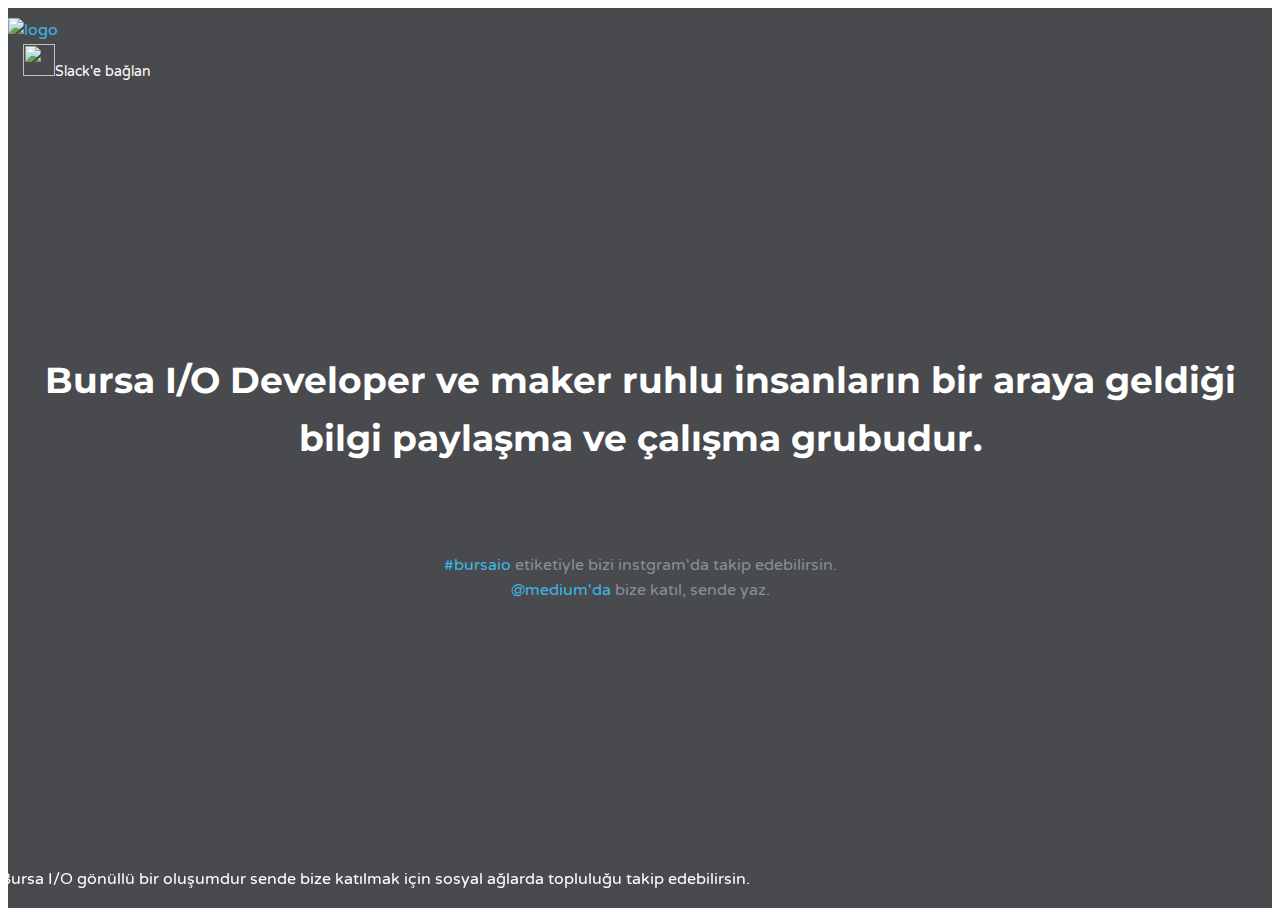
==== commit 43d6b469: "greksiz navbar kodları silindi" ====
--- a/index.html
+++ b/index.html
@@ -55,17 +55,12 @@
 					<!-- Logo -->
 					<div class="navbar-brand">
 						<a href="index.html">
-							<img class="logo" src="img/iologo.png" alt="logo">
-							<img class="logo-alt" src="img/iologo.png" alt="logo">
+							<img src="img/iologo.png" alt="logo">
+							<!-- <img class="logo-alt" src="img/iologo.png" alt="logo"> -->
 						</a>
 					</div>
 					<!-- /Logo -->
 
-					<!-- Collapse nav button -->
-					<div class="nav-collapse">
-						<span></span>
-					</div>
-					<!-- /Collapse nav button -->
 				</div>
 
 				<!--  Main navigation  -->
@@ -129,7 +124,7 @@
 			
 		</div>
 		<!-- /home wrapper -->
-		<p class="white-text text-center" style="position: fixed;bottom: -1%;left: 22%;">Bursa I/O gönüllü bir oluşumdur sende bize katılmak için sosyal ağlarda topluluğu takip edebilirsin.</p>
+		<p class="white-text text-center">Bursa I/O gönüllü bir oluşumdur sende bize katılmak için sosyal ağlarda topluluğu takip edebilirsin.</p>
 	</header>
 	<!-- /Header -->
 		<!-- jQuery Plugins -->
--- a/css/style.css
+++ b/css/style.css
@@ -297,12 +297,12 @@
 }
 
 @media only screen and (max-width: 767px) {
-    #nav.nav-transparent .navbar-brand .logo-alt {
+    /* #nav.nav-transparent .navbar-brand .logo-alt {
         display: none !important;
-    }
-    #nav.nav-transparent .navbar-brand .logo {
+    } */
+    /* #nav.nav-transparent .navbar-brand .logo {
         display: block !important;
-    }
+    } */
 }
 
 
@@ -443,9 +443,6 @@
 @media only screen and (max-width: 767px) {
     #nav {
         padding: 0px 0px;
-    }
-    #nav.nav-transparent {
-        background: #FFF;
     }
     .main-nav {
         position: fixed;
@@ -1558,7 +1555,7 @@
     }
 
     #Medium{
-        max-height: 50px;
+        max-height: 10vh;
     }
     h2{
         font-size: 27px;
@@ -1643,6 +1640,16 @@
   .blog-comments .media .media {
       margin:0px -15px;
   }
+
+p.white-text.text-center{
+    font-size: 15px;
+}
+
+#Medium{
+    max-height: 10vh;
+}
+
+
 }
 
 
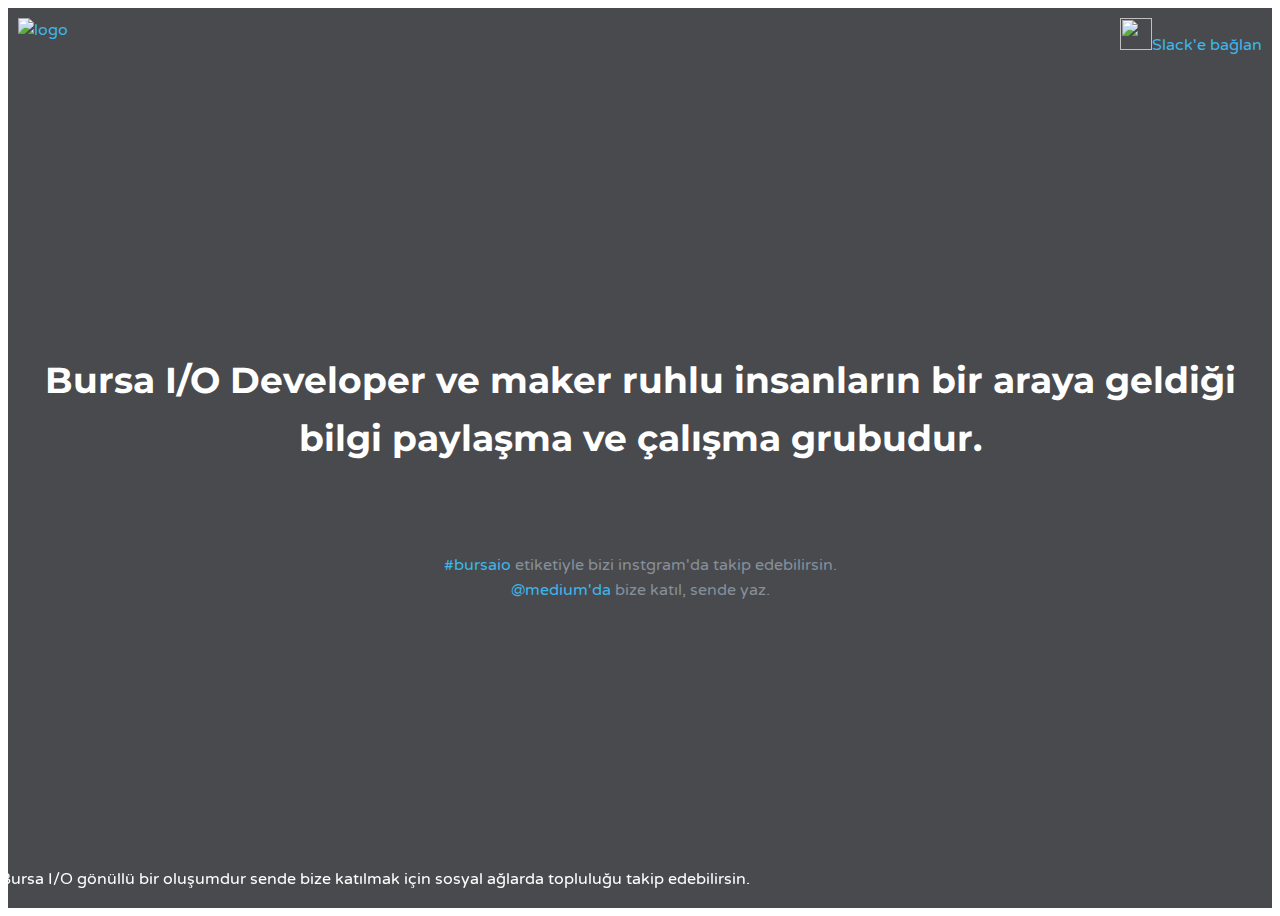
==== commit 358eb454: "navbar flex oldu" ====
--- a/index.html
+++ b/index.html
@@ -48,28 +48,21 @@
 		<!-- /Background Image -->
 
 		<!-- Nav -->
-		<nav id="nav" class="navbar nav-transparent">
-			<div class="container">
-
-				<div class="navbar-header">
+		<!--  -->
+		<nav id="nav" class=" navbar nav-transparent" style="padding-top: 10px;margin-left: 10px;margin-right: 10px;">
+				
 					<!-- Logo -->
-					<div class="navbar-brand">
+					<div  style="display: flex;justify-content: space-between;">
 						<a href="index.html">
 							<img src="img/iologo.png" alt="logo">
-							<!-- <img class="logo-alt" src="img/iologo.png" alt="logo"> -->
+
 						</a>
+						<a target="_blank" 
+						href="https://join.slack.com/t/bursaio/shared_invite/enQtMjYwOTU2ODk0NzQzLWM4YjNhZTA3ZDBiMmE3MjcxOTRmMTJjODY3Y2EzZjg5NmYzMTY0ZDVkNGVlN2Y0MDY4NTA2MGJkOGNlYTZiODk">
+							<img src="img/slack.png" width="32" height="32">Slack'e bağlan</a>
 					</div>
-					<!-- /Logo -->
-
-				</div>
-
-				<!--  Main navigation  -->
-				<ul class="main-nav nav navbar-nav navbar-right">
-					<li><a target="_blank" href="https://join.slack.com/t/bursaio/shared_invite/enQtMjYwOTU2ODk0NzQzLWM4YjNhZTA3ZDBiMmE3MjcxOTRmMTJjODY3Y2EzZjg5NmYzMTY0ZDVkNGVlN2Y0MDY4NTA2MGJkOGNlYTZiODk"><img src="img/slack.png" width="32" height="32">Slack'e bağlan</a></li>
-				</ul>
-				<!-- /Main navigation -->
-
-			</div>
+					<!-- /Logo -->	
+			
 		</nav>
 		<!-- /Nav -->
 
--- a/css/style.css
+++ b/css/style.css
@@ -1558,7 +1558,7 @@
         max-height: 10vh;
     }
     h2{
-        font-size: 27px;
+        font-size: 25px;
     }
 
     .col-md-10{
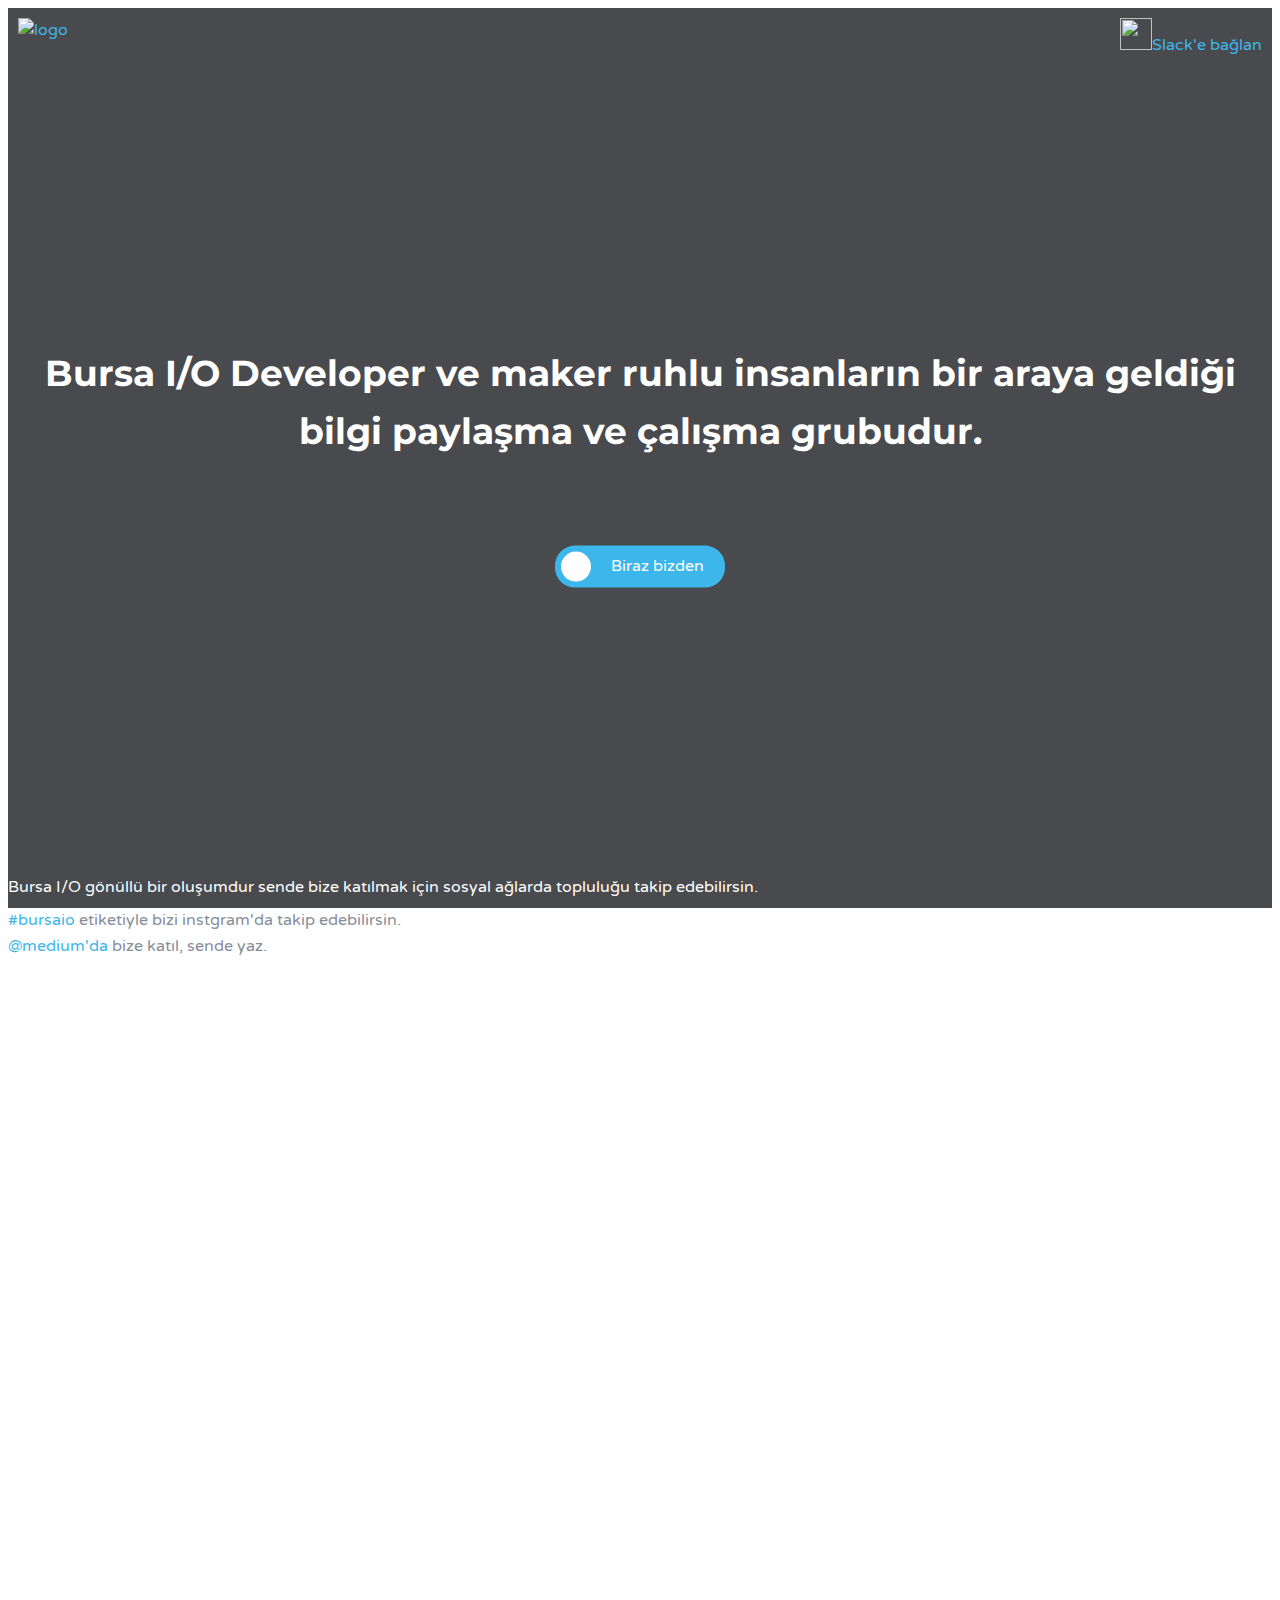
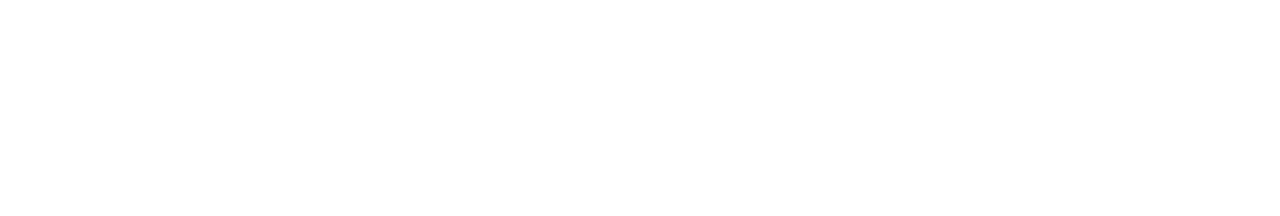
==== commit 9cd938a7: "Update index.html" ====
--- a/index.html
+++ b/index.html
@@ -27,7 +27,7 @@
 
 	<!-- Custom stlylesheet -->
 	<link type="text/css" rel="stylesheet" href="css/style.css" />
-<link type="text/css" rel="stylesheet" href="css/extra.css" />
+	<link type="text/css" rel="stylesheet" href="css/extra.css" />
 	<!-- HTML5 shim and Respond.js for IE8 support of HTML5 elements and media queries -->
 	<!-- WARNING: Respond.js doesn't work if you view the page via file:// -->
 	<!--[if lt IE 9]>
@@ -50,19 +50,15 @@
 		<!-- Nav -->
 		<!--  -->
 		<nav id="nav" class=" navbar nav-transparent" style="padding-top: 10px;margin-left: 10px;margin-right: 10px;">
-				
-					<!-- Logo -->
-					<div  style="display: flex;justify-content: space-between;">
-						<a href="index.html">
-							<img src="img/iologo.png" alt="logo">
 
-						</a>
-						<a target="_blank" 
-						href="https://join.slack.com/t/bursaio/shared_invite/enQtMjYwOTU2ODk0NzQzLWM4YjNhZTA3ZDBiMmE3MjcxOTRmMTJjODY3Y2EzZjg5NmYzMTY0ZDVkNGVlN2Y0MDY4NTA2MGJkOGNlYTZiODk">
-							<img src="img/slack.png" width="32" height="32">Slack'e bağlan</a>
-					</div>
-					<!-- /Logo -->	
-			
+			<!-- Logo -->
+			<div style="display: flex;justify-content: space-between;">
+				<a href="index.html">
+					<img src="img/iologo.png" alt="logo">
+				</a>
+				<a target="_blank" href="https://join.slack.com/t/bursaio/shared_invite/enQtMjYwOTU2ODk0NzQzLWM4YjNhZTA3ZDBiMmE3MjcxOTRmMTJjODY3Y2EzZjg5NmYzMTY0ZDVkNGVlN2Y0MDY4NTA2MGJkOGNlYTZiODk">
+					<img src="img/slack.png" width="32" height="32">Slack'e bağlan</a>
+			</div>
 		</nav>
 		<!-- /Nav -->
 
@@ -70,62 +66,124 @@
 		<div class="home-wrapper">
 			<div class="container">
 				<div class="row">
-
 					<!-- home content -->
 					<div class="col-md-10 col-md-offset-1">
 						<div class="home-content">
-							<p style="margin-bottom: 40px" class="white-text">
+							<p class="white-text">
 								<h2 class="white-text">
 									Bursa I/O Developer ve maker ruhlu insanların bir araya geldiği bilgi paylaşma ve çalışma grubudur.
 								</h2>
-								</p>
-							<p class="meetup" >
-								
+							</p>
+							<p class="meetup">
+
 							</p>
 							<div class="d-flex">
-								<a href="https://www.facebook.com/groups/bursaio/" target="_blank"><i class="fa fa-facebook-f fa-2x"></i></a>
-								<a href="https://www.instagram.com/bursaioofficial/" target="_blank"><i class="fa fa-instagram fa-2x"></i></a>
-								<a href="https://github.com/bursaio" target="_blank"><i class="fa fa-github fa-2x"></i></a>
-								<a href="https://www.meetup.com/Bursa-I-O-Bulusmalari/" target="_blank"><i class="fa fa-meetup fa-2x"></i></a>
-								<a href="https://bursaio.slack.com/" target="_blank"><i class="fa fa-slack fa-2x"></i></a>
-								<a href="https://www.spreaker.com/user/bursaio" target="_blank"><i class="fa fa-podcast fa-2x"></i></a>
-								<a href="https://www.youtube.com/channel/UC7K5UozYteG5y96En8FuVSw" target="_blank"><i class="fa fa-youtube fa-2x"></i></a>
-								<a href="https://medium.com/bursa-i-o" target="_blank"><i class="fa fa-medium fa-2x"></i></a>
+								<a href="https://www.facebook.com/groups/bursaio/" target="_blank">
+									<i class="fa fa-facebook-f fa-2x"></i>
+								</a>
+								<a href="https://www.instagram.com/bursaioofficial/" target="_blank">
+									<i class="fa fa-instagram fa-2x"></i>
+								</a>
+								<a href="https://github.com/bursaio" target="_blank">
+									<i class="fa fa-github fa-2x"></i>
+								</a>
+								<a href="https://www.meetup.com/Bursa-I-O-Bulusmalari/" target="_blank">
+									<i class="fa fa-meetup fa-2x"></i>
+								</a>
+								<a href="https://bursaio.slack.com/" target="_blank">
+									<i class="fa fa-slack fa-2x"></i>
+								</a>
+								<a href="https://www.spreaker.com/user/bursaio" target="_blank">
+									<i class="fa fa-podcast fa-2x"></i>
+								</a>
+								<a href="https://www.youtube.com/channel/UC7K5UozYteG5y96En8FuVSw" target="_blank">
+									<i class="fa fa-youtube fa-2x"></i>
+								</a>
+								<a href="https://medium.com/bursa-i-o" target="_blank">
+									<i class="fa fa-medium fa-2x"></i>
+								</a>
 							</div>
 						</div>
-						
-					</div>
-					
-					<div class="col">
-						<div class="col-md-6" id='instgram'>
-							<a href="https://www.instagram.com/explore/tags/bursaio/" target="_blank">#bursaio </a> etiketiyle bizi instgram'da takip edebilirsin.
-							<ul id="instafeed"></ul>
-
-						</div>
-						<div class="col-md-6 medium" >
-							<a href="https://medium.com/bursa-i-o" target="_blank">@medium'da </a> bize katıl, sende yaz.
-							
-							<div class="row" id="Medium">
-								
-							</div>
-						</div>						
 					</div>
 					<!-- /home content -->
 
 				</div>
+
+				<div style="display: flex;justify-content: center;">
+
+					<a href="#content" class="myButton justify-content-center ">
+						<!-- <i style="color:white;background-color: transparent;" class="fa fa-2x fa-arrow-down"></i> -->
+						<span class="white-circle"></span> Biraz bizden
+					</a>
+				</div>
 			</div>
-			
+
 		</div>
 		<!-- /home wrapper -->
 		<p class="white-text text-center">Bursa I/O gönüllü bir oluşumdur sende bize katılmak için sosyal ağlarda topluluğu takip edebilirsin.</p>
 	</header>
+
+	<div id="content" class="content m-1 p-1">
+		<div class="container">
+			<div class="row ">
+				<div class="col-md-12" id='instgram'>
+					<a href="https://www.instagram.com/explore/tags/bursaio/" target="_blank">#bursaio </a> etiketiyle bizi instgram'da takip edebilirsin.
+					<ul id="instafeed" style="display: flex;"></ul>
+				</div>
+				<div class="col-md-12 medium">
+					<a href="https://medium.com/bursa-i-o" target="_blank">@medium'da </a> bize katıl, sende yaz.
+					<div class="row" id="Medium">
+
+					</div>
+				</div>
+			</div>
+		</div>
+	</div>
 	<!-- /Header -->
-		<!-- jQuery Plugins -->
+	<!-- jQuery Plugins -->
 	<script type="text/javascript" src="js/jquery.min.js"></script>
 	<script type="text/javascript" src="js/instafeed.min.js"></script>
 	<script type="text/javascript" src="js/instgram.js"></script>
 	<script type="text/javascript" src="js/medium.js"></script>
 	<script type="text/javascript" src="js/meetup.js"></script>
+	<script>
+		// $(function () {
+		// 	var height = $('#home').height();
+		// 	$(window).on('wheel', function (e) {
+		// 		
+		// 		var delta = e.originalEvent.deltaY;
+		// 		if (delta > 0) {
+		// 			
+		// 		} else {
+		// 			$(window).scrollTop(0);
+		// 		}
+		// 	})
+		// })
+
+		var height = $('#home').height();
+
+		// $('.myButton').click(() => {
+		// 	$('body').animate({
+		// 		scrollTop: $(".second").offset().top
+		// 	},
+		// 		'slow');
+		// });
+
+	</script>
+	<script src="https://cdnjs.cloudflare.com/ajax/libs/smooth-scroll/12.1.5/js/smooth-scroll.min.js"></script>
+	<script>
+		var scroll = new SmoothScroll('a[href*="#"]')
+	</script>
+	<!-- Global site tag (gtag.js) - Google Analytics -->
+<script async src="https://www.googletagmanager.com/gtag/js?id=UA-146361947-1"></script>
+<script>
+  window.dataLayer = window.dataLayer || [];
+  function gtag(){dataLayer.push(arguments);}
+  gtag('js', new Date());
+
+  gtag('config', 'UA-146361947-1');
+</script>
+
 </body>
 
 </html>
--- a/css/style.css
+++ b/css/style.css
@@ -156,7 +156,7 @@
 p.white-text.text-center{
     width: 100%;
     display: inline-block;
-    position: fixed;
+    position: absolute;
     bottom: -1%;
     left: 50%;
     transform: translateX(-50%);
@@ -653,7 +653,7 @@
 */
 #Medium{
     overflow-y: scroll;
-    max-height: 220px;
+    height: 55vh;
 }
 
 #Medium a{
@@ -1554,9 +1554,6 @@
         display: flex;
     }
 
-    #Medium{
-        max-height: 10vh;
-    }
     h2{
         font-size: 25px;
     }
@@ -1565,9 +1562,6 @@
         margin-bottom: 0;
     }
 
-    .meetup{
-        margin-bottom: 0; 
-    }
 }
 
 @media only screen and (max-width: 767px) {
@@ -1643,10 +1637,6 @@
 
 p.white-text.text-center{
     font-size: 15px;
-}
-
-#Medium{
-    max-height: 10vh;
 }
 
 
@@ -1833,3 +1823,8 @@
             transform:scale(0);
   }
 }
+
+/*Content*/
+.content{
+    height: 100vh;
+}--- a/css/extra.css
+++ b/css/extra.css
@@ -1,6 +1,10 @@
+:root{
+	--gutter-size: 30px;
+}
+
 #instafeed {
-	overflow-y: scroll;
-	max-height: 200px;
+	overflow-x: scroll;
+	max-height: 220px;
 }
 #instafeed{
 	list-style-type: none;
@@ -16,14 +20,78 @@
  
 /* Track */
 ::-webkit-scrollbar-track {
-    -webkit-box-shadow: inset 0 0 6px rgba(0,0,0,0.3); 
+    box-shadow: inset 0 0 6px rgba(0,0,0,0.3); 
 }
  
 /* Handle */
 ::-webkit-scrollbar-thumb {
-    background: #FFF; 
+    background: red; 
     
 }
 ::-webkit-scrollbar-thumb:window-inactive {
-	background: #FFF;
+	background: red;
+}
+
+.myButton{
+	display:flex;
+	background-color:#3db6eb;
+	height:42px;
+	width:170px;
+	border-radius:20px;
+	justify-content: space-evenly;
+	align-items: center;
+	align-content: flex-start;
+	border: 0;
+	color: white;
+  }
+.myButton:hover{
+	color: white;
+}
+  
+.white-circle{
+	  margin-left: -15px;
+	  height:var(--gutter-size);
+	  width: var(--gutter-size);
+	  border-radius: 50%;
+	  background-color: #fff;
+}
+
+.medium{
+	min-height:calc(100vh - 190px);
+}
+
+p.white-text{
+	margin-bottom: 40;
+}
+
+
+
+@media  (max-width:320px) and (max-height:480px){
+	.myButton{
+		display: none;
+	}
+
+	p.white-text{
+		margin-bottom: 0;
+	}
+
+	h2.white-text{
+		margin-bottom: 0;
+		margin-top: -15px;
+
+	}
+
+	.meetup {
+		margin-bottom: 20px;
+	}
+}
+
+
+#header{
+	position: relative;
+}
+
+#header p.white-text{
+	position: absolute;
+	bottom: 0;
 }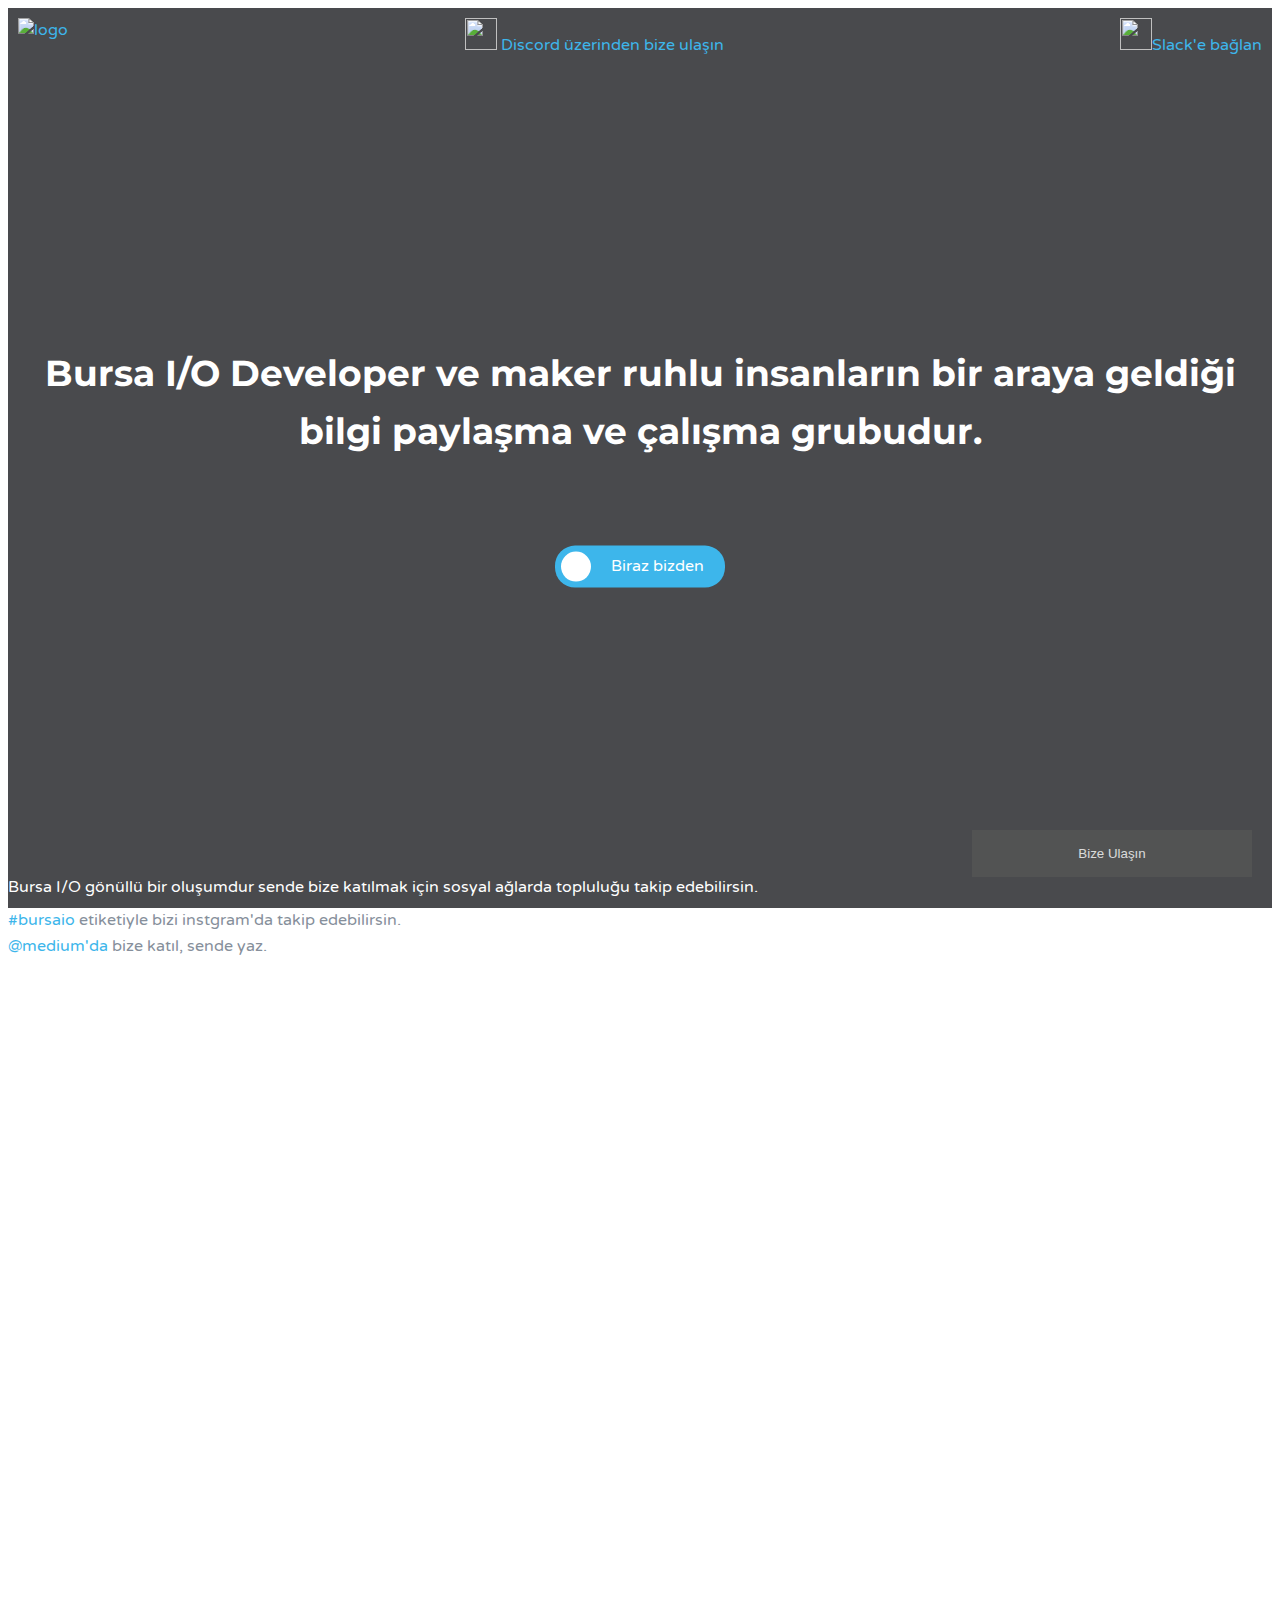
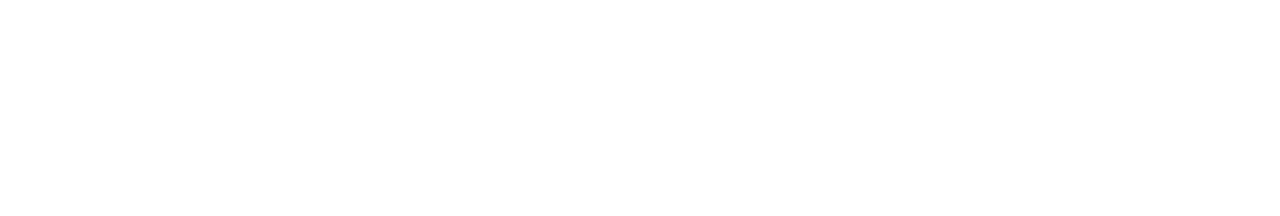
==== commit b0166b99: "Updated by mfg" ====
--- a/index.html
+++ b/index.html
@@ -2,6 +2,78 @@
 <html lang="en">
 
 <head>
+	<style>
+		body {font-family: Arial, Helvetica, sans-serif;}
+		* {box-sizing: border-box;}
+		
+		/* Button used to open the contact form - fixed at the bottom of the page */
+		.open-button {
+		  background-color: #555;
+		  color: white;
+		  padding: 16px 20px;
+		  border: none;
+		  cursor: pointer;
+		  opacity: 0.8;
+		  position: fixed;
+		  bottom: 23px;
+		  right: 28px;
+		  width: 280px;
+		}
+		
+		/* The popup form - hidden by default */
+		.form-popup {
+		  display: none;
+		  position: fixed;
+		  bottom: 0;
+		  right: 15px;
+		  border: 3px solid #f1f1f1;
+		  z-index: 9;
+		}
+		
+		/* Add styles to the form container */
+		.form-container {
+		  max-width: 300px;
+		  padding: 10px;
+		  background-color: white;
+		}
+		
+		/* Full-width input fields */
+		.form-container input[type=text], .form-container input[type=password] {
+		  width: 100%;
+		  padding: 15px;
+		  margin: 5px 0 22px 0;
+		  border: none;
+		  background: #f1f1f1;
+		}
+		
+		/* When the inputs get focus, do something */
+		.form-container input[type=text]:focus, .form-container input[type=password]:focus {
+		  background-color: #ddd;
+		  outline: none;
+		}
+		
+		/* Set a style for the submit/login button */
+		.form-container .btn {
+		  background-color: #4CAF50;
+		  color: white;
+		  padding: 16px 20px;
+		  border: none;
+		  cursor: pointer;
+		  width: 100%;
+		  margin-bottom:10px;
+		  opacity: 0.8;
+		}
+		
+		/* Add a red background color to the cancel button */
+		.form-container .cancel {
+		  background-color: red;
+		}
+		
+		/* Add some hover effects to buttons */
+		.form-container .btn:hover, .open-button:hover {
+		  opacity: 1;
+		}
+	</style>
 	<meta charset="utf-8">
 	<meta http-equiv="X-UA-Compatible" content="IE=edge">
 	<meta name="viewport" content="width=device-width, initial-scale=1">
@@ -49,6 +121,10 @@
 
 		<!-- Nav -->
 		<!--  -->
+		<!-- /Nav -->
+
+		<!-- Nav -->
+		<!--  -->
 		<nav id="nav" class=" navbar nav-transparent" style="padding-top: 10px;margin-left: 10px;margin-right: 10px;">
 
 			<!-- Logo -->
@@ -56,6 +132,8 @@
 				<a href="index.html">
 					<img src="img/iologo.png" alt="logo">
 				</a>
+				<a target="_blank" href="https://discord.gg/2BNBQTa">
+					<img src="img/discordlogo.png" width="32" height="32">    Discord üzerinden bize ulaşın</a>
 				<a target="_blank" href="https://join.slack.com/t/bursaio/shared_invite/enQtMjYwOTU2ODk0NzQzLWM4YjNhZTA3ZDBiMmE3MjcxOTRmMTJjODY3Y2EzZjg5NmYzMTY0ZDVkNGVlN2Y0MDY4NTA2MGJkOGNlYTZiODk">
 					<img src="img/slack.png" width="32" height="32">Slack'e bağlan</a>
 			</div>
@@ -93,6 +171,9 @@
 								<a href="https://bursaio.slack.com/" target="_blank">
 									<i class="fa fa-slack fa-2x"></i>
 								</a>
+								<a href="https://discord.gg/2BNBQTa" target="_blank">
+									<i class="fa fa-comments fa-2x" aria-hidden="true"></i>
+								</a>
 								<a href="https://www.spreaker.com/user/bursaio" target="_blank">
 									<i class="fa fa-podcast fa-2x"></i>
 								</a>
@@ -139,8 +220,29 @@
 			</div>
 		</div>
 	</div>
+
+	<button class="open-button" onclick="openForm()">Bize Ulaşın</button>
+
+	<div class="form-popup" id="myForm">
+	<form action="/action_page.php" class="form-container">
+		<h2>Discord Kanalımızı Takip Edin</h2>
+		<a target="_blank" href="https://discord.gg/2BNBQTa">
+						<img src="img/discordlogo.png" width="32" height="32">    Discord üzerinden bize ulaşın</a>
+						<p>Bizlere en hızlı bir şekilde ulaşabilmeniz için bu platformda bir kanal açmış bulunmaktayız, sizi de bekliyoruz ;)</p>
+		<button type="button" class="btn cancel" onclick="closeForm()">Close</button>
+	</form>
+	</div>
 	<!-- /Header -->
 	<!-- jQuery Plugins -->
+	<script>
+		function openForm() {
+		  document.getElementById("myForm").style.display = "block";
+		}
+		
+		function closeForm() {
+		  document.getElementById("myForm").style.display = "none";
+		}
+	</script>
 	<script type="text/javascript" src="js/jquery.min.js"></script>
 	<script type="text/javascript" src="js/instafeed.min.js"></script>
 	<script type="text/javascript" src="js/instgram.js"></script>
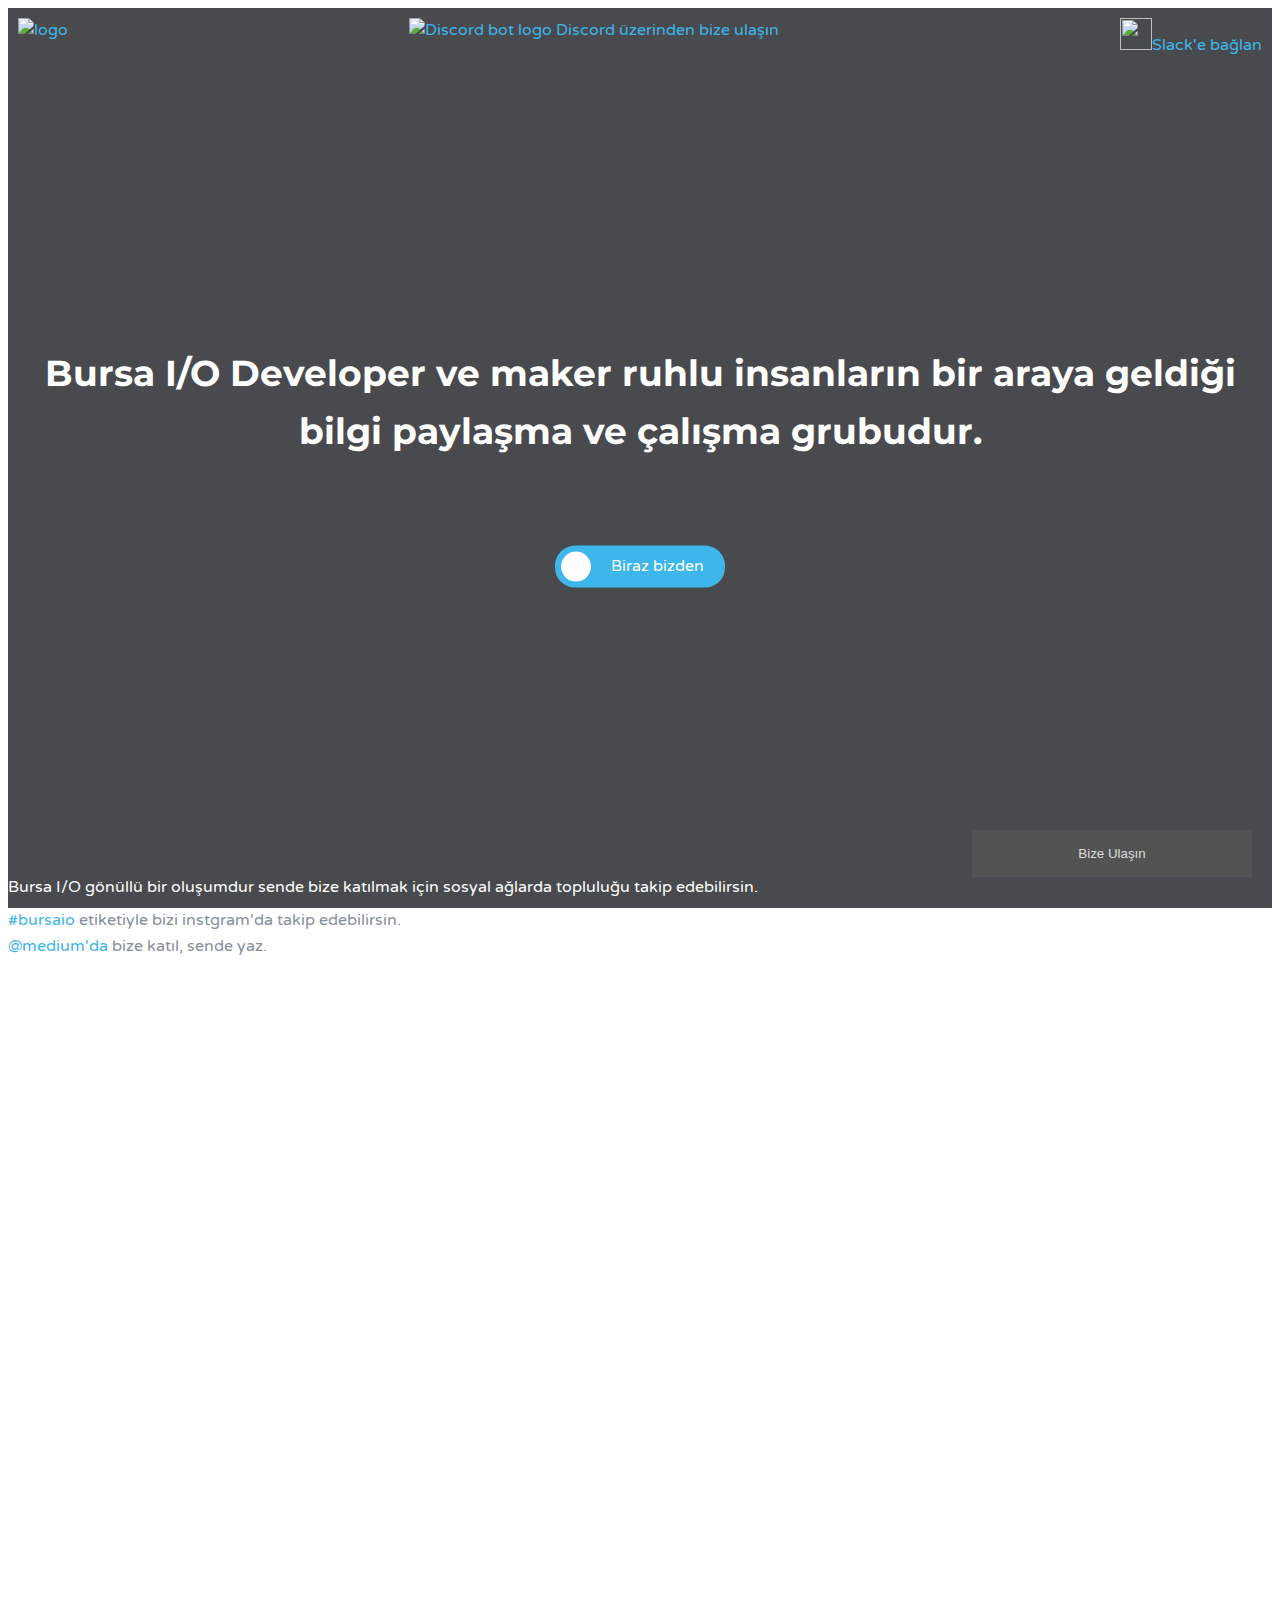
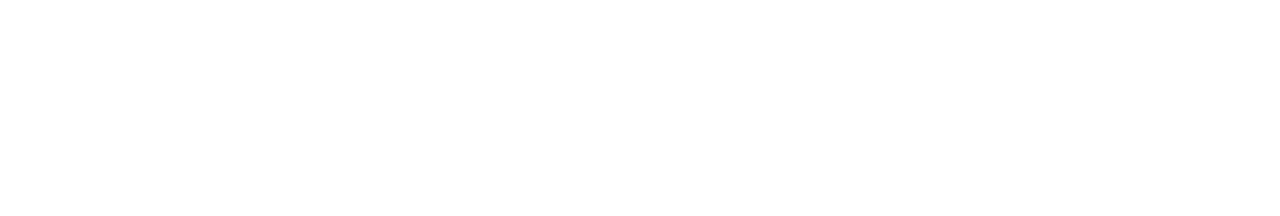
==== commit 5e34562c: "update discord logo" ====
--- a/index.html
+++ b/index.html
@@ -2,6 +2,7 @@
 <html lang="en">
 
 <head>
+	<meta name="yandex-verification" content="b2ab5edf5f04ed2b" />
 	<style>
 		body {font-family: Arial, Helvetica, sans-serif;}
 		* {box-sizing: border-box;}
@@ -133,7 +134,7 @@
 					<img src="img/iologo.png" alt="logo">
 				</a>
 				<a target="_blank" href="https://discord.gg/2BNBQTa">
-					<img src="img/discordlogo.png" width="32" height="32">    Discord üzerinden bize ulaşın</a>
+					<img src="https://logo-logos.com/wp-content/uploads/2018/03/Discord_icon.png" alt="Discord bot logo" width="32" height="32"  />    Discord üzerinden bize ulaşın</a>
 				<a target="_blank" href="https://join.slack.com/t/bursaio/shared_invite/enQtMjYwOTU2ODk0NzQzLWM4YjNhZTA3ZDBiMmE3MjcxOTRmMTJjODY3Y2EzZjg5NmYzMTY0ZDVkNGVlN2Y0MDY4NTA2MGJkOGNlYTZiODk">
 					<img src="img/slack.png" width="32" height="32">Slack'e bağlan</a>
 			</div>
@@ -227,7 +228,7 @@
 	<form action="/action_page.php" class="form-container">
 		<h2>Discord Kanalımızı Takip Edin</h2>
 		<a target="_blank" href="https://discord.gg/2BNBQTa">
-						<img src="img/discordlogo.png" width="32" height="32">    Discord üzerinden bize ulaşın</a>
+						<img src="https://logo-logos.com/wp-content/uploads/2018/03/Discord_icon.png" alt="Discord bot logo" width="32" height="32"  />    Discord üzerinden bize ulaşın</a>
 						<p>Bizlere en hızlı bir şekilde ulaşabilmeniz için bu platformda bir kanal açmış bulunmaktayız, sizi de bekliyoruz ;)</p>
 		<button type="button" class="btn cancel" onclick="closeForm()">Close</button>
 	</form>
